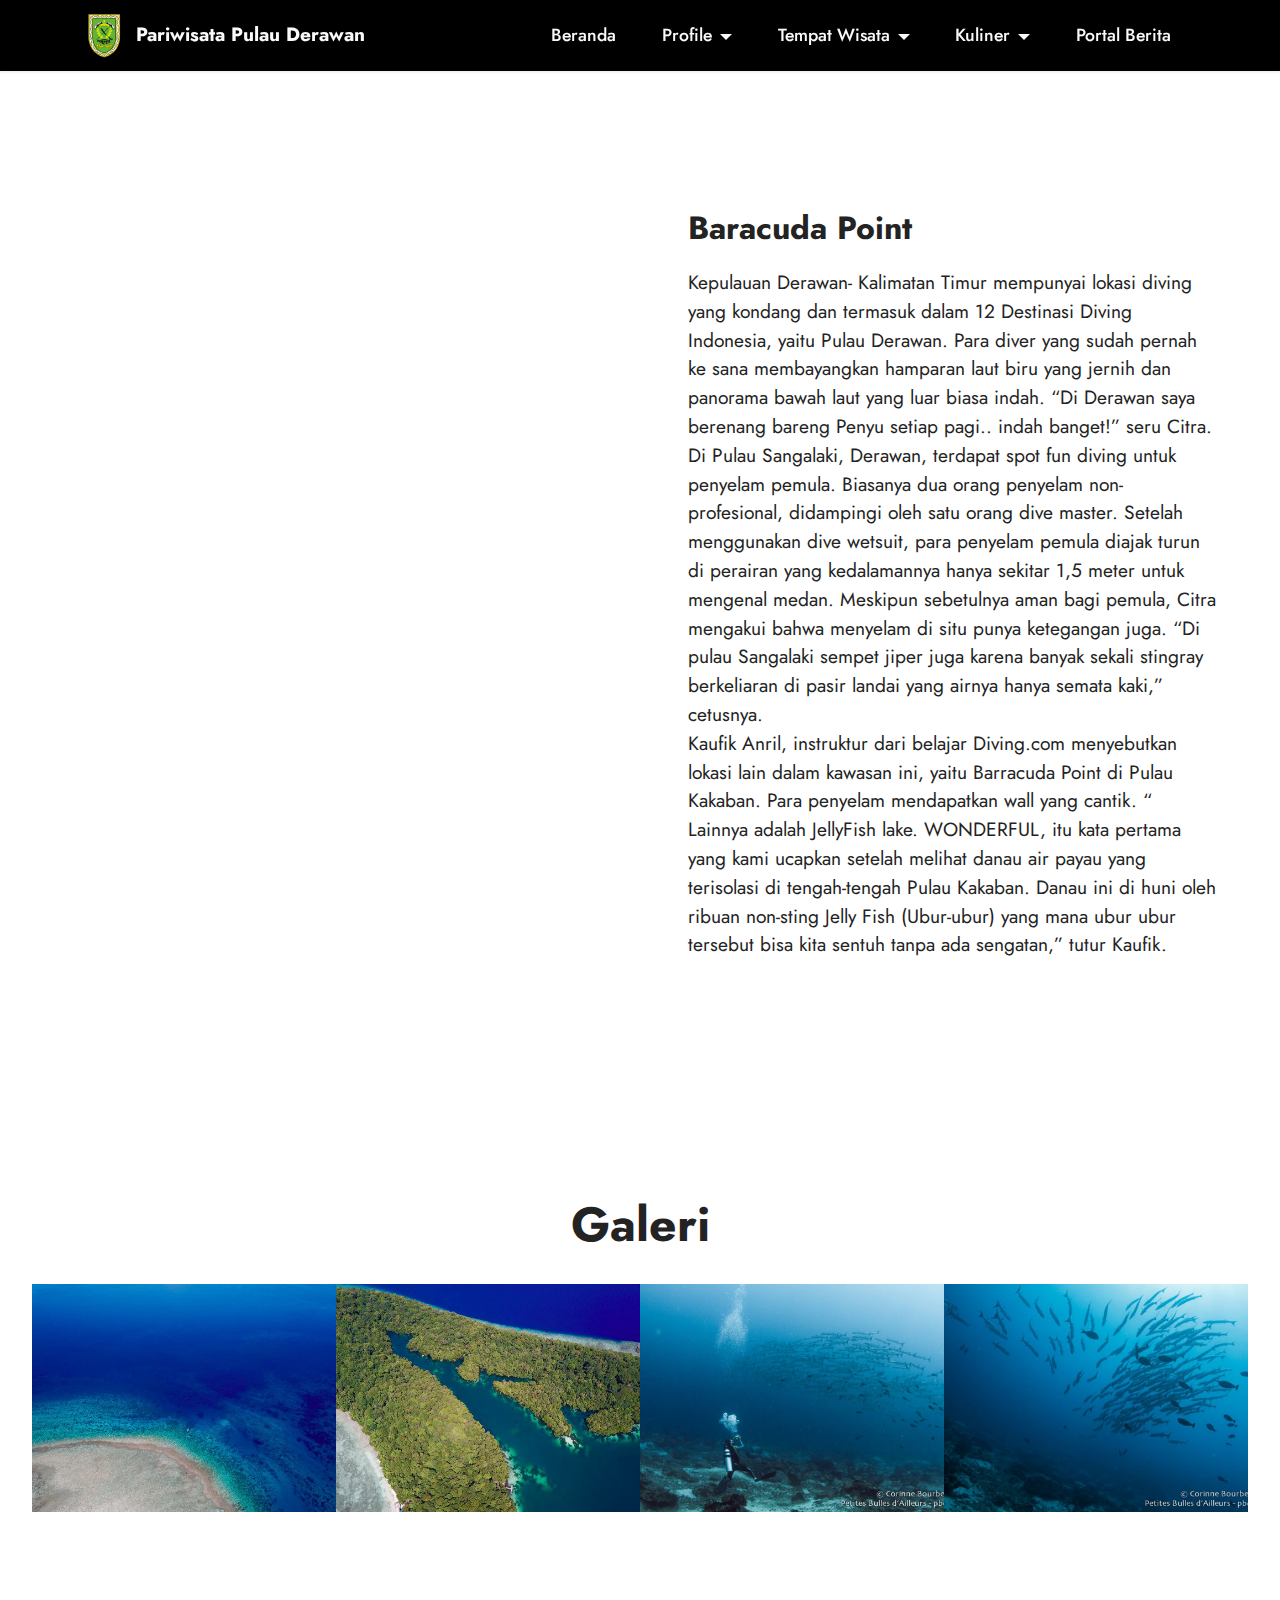
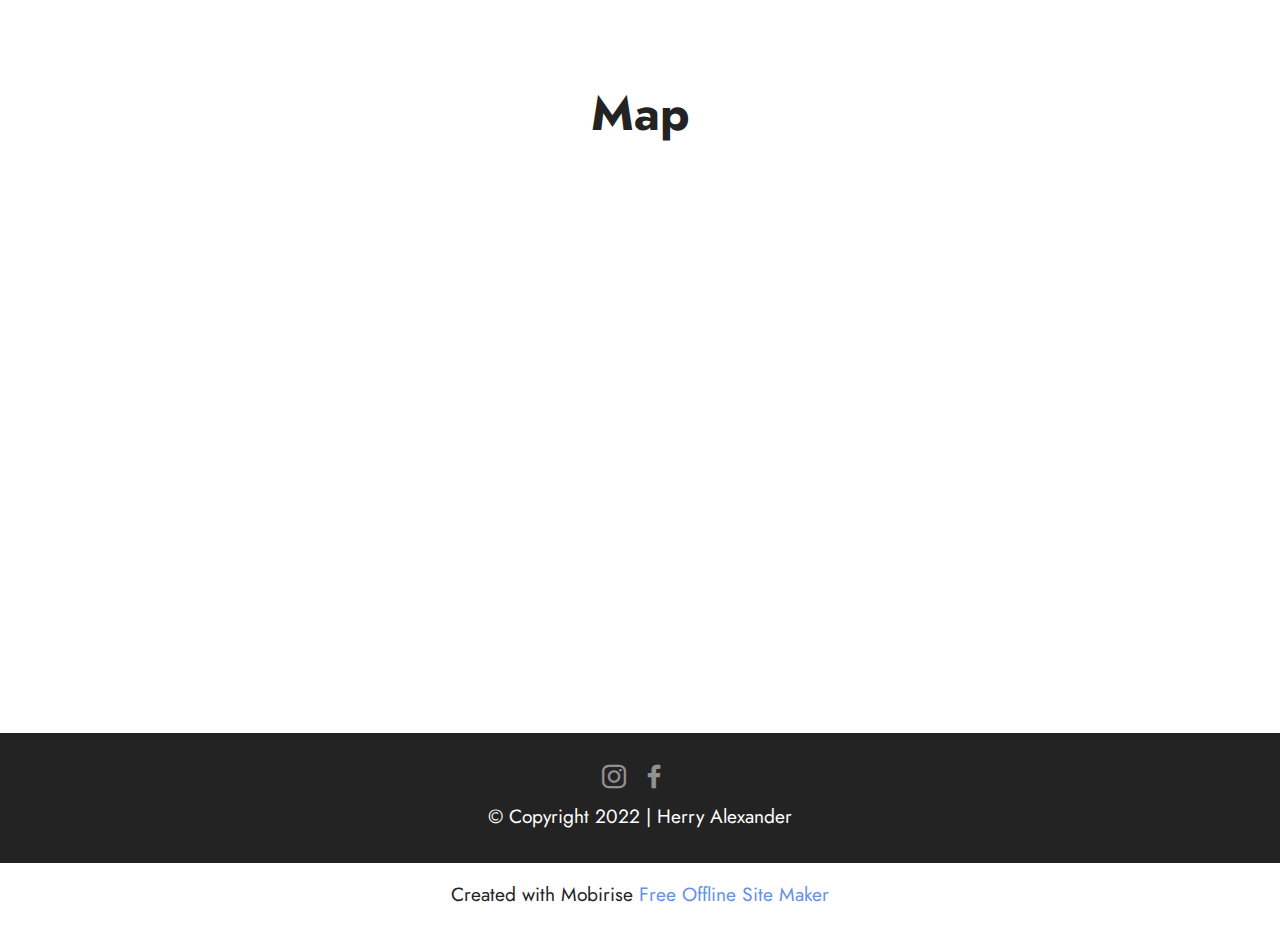
==== baracuda.html @ 43624e5a "first" ====
<!DOCTYPE html>
<html  >
<head>
  <!-- Site made with Mobirise Website Builder v5.6.11, https://mobirise.com -->
  <meta charset="UTF-8">
  <meta http-equiv="X-UA-Compatible" content="IE=edge">
  <meta name="generator" content="Mobirise v5.6.11, mobirise.com">
  <meta name="twitter:card" content="summary_large_image"/>
  <meta name="twitter:image:src" content="">
  <meta property="og:image" content="">
  <meta name="twitter:title" content="Baracuda Point">
  <meta name="viewport" content="width=device-width, initial-scale=1, minimum-scale=1">
  <link rel="shortcut icon" href="assets/images/coat-of-arms-of-berau-regency.svg" type="image/x-icon">
  <meta name="description" content="">
  
  
  <title>Baracuda Point</title>
  <link rel="stylesheet" href="assets/web/assets/mobirise-icons2/mobirise2.css">
  <link rel="stylesheet" href="assets/bootstrap/css/bootstrap.min.css">
  <link rel="stylesheet" href="assets/bootstrap/css/bootstrap-grid.min.css">
  <link rel="stylesheet" href="assets/bootstrap/css/bootstrap-reboot.min.css">
  <link rel="stylesheet" href="assets/dropdown/css/style.css">
  <link rel="stylesheet" href="assets/socicon/css/styles.css">
  <link rel="stylesheet" href="assets/theme/css/style.css">
  <link rel="preload" href="https://fonts.googleapis.com/css?family=Jost:100,200,300,400,500,600,700,800,900,100i,200i,300i,400i,500i,600i,700i,800i,900i&display=swap" as="style" onload="this.onload=null;this.rel='stylesheet'">
  <noscript><link rel="stylesheet" href="https://fonts.googleapis.com/css?family=Jost:100,200,300,400,500,600,700,800,900,100i,200i,300i,400i,500i,600i,700i,800i,900i&display=swap"></noscript>
  <link rel="preload" as="style" href="assets/mobirise/css/mbr-additional.css"><link rel="stylesheet" href="assets/mobirise/css/mbr-additional.css" type="text/css">
  
  
  
  
</head>
<body>
  
  <section data-bs-version="5.1" class="menu menu2 cid-tdGZw2D0Wn" once="menu" id="menu2-9">
    
    <nav class="navbar navbar-dropdown navbar-fixed-top navbar-expand-lg">
        <div class="container">
            <div class="navbar-brand">
                <span class="navbar-logo">
                    <a href="https://mobiri.se">
                        <img src="assets/images/coat-of-arms-of-berau-regency.svg" alt="Mobirise Website Builder" style="height: 3rem;">
                    </a>
                </span>
                <span class="navbar-caption-wrap"><a class="navbar-caption text-white display-7" href="https://mobiri.se">Pariwisata Pulau Derawan</a></span>
            </div>
            <button class="navbar-toggler" type="button" data-toggle="collapse" data-bs-toggle="collapse" data-target="#navbarSupportedContent" data-bs-target="#navbarSupportedContent" aria-controls="navbarNavAltMarkup" aria-expanded="false" aria-label="Toggle navigation">
                <div class="hamburger">
                    <span></span>
                    <span></span>
                    <span></span>
                    <span></span>
                </div>
            </button>
            <div class="collapse navbar-collapse" id="navbarSupportedContent">
                <ul class="navbar-nav nav-dropdown nav-right" data-app-modern-menu="true"><li class="nav-item"><a class="nav-link link text-white text-primary display-4" href="index.html">Beranda</a></li>
                    <li class="nav-item dropdown"><a class="nav-link link text-white dropdown-toggle display-4" href="https://mobiri.se" data-toggle="dropdown-submenu" data-bs-toggle="dropdown" data-bs-auto-close="outside" aria-expanded="false">Profile</a><div class="dropdown-menu" aria-labelledby="dropdown-473"><a class="text-white dropdown-item text-primary display-4" href="profile.html#header2-b">Sejarah</a><a class="text-white dropdown-item text-primary display-4" href="profile.html#content5-c">Visi dan Misi</a><a class="text-white dropdown-item text-primary display-4" href="profile.html#image1-e">Struktur Organisasi</a><a class="text-white dropdown-item text-primary display-4" href="profile.html#map1-f">Lokasi</a></div></li>
                    <li class="nav-item dropdown"><a class="nav-link link text-white dropdown-toggle display-4" href="https://mobiri.se" data-toggle="dropdown-submenu" data-bs-toggle="dropdown" data-bs-auto-close="outside" aria-expanded="false">Tempat Wisata</a><div class="dropdown-menu" aria-labelledby="dropdown-120"><a class="text-white dropdown-item text-primary display-4" href="page2.html">Taman Bawah Laut</a><a class="text-white dropdown-item text-primary display-4" href="page3.html">Hutan Mangrove</a><a class="text-white dropdown-item text-primary display-4" href="page4.html">While Shark Point</a><a class="text-white dropdown-item text-primary display-4" href="page5.html">Baracuda Point</a></div>
                    </li><li class="nav-item dropdown"><a class="nav-link link text-white dropdown-toggle display-4" href="https://mobiri.se" data-toggle="dropdown-submenu" data-bs-toggle="dropdown" data-bs-auto-close="outside" aria-expanded="false">Kuliner</a><div class="dropdown-menu" aria-labelledby="dropdown-510"><a class="text-white show dropdown-item text-primary display-4" href="page6.html#image1-y">Kima</a><a class="text-white show dropdown-item text-primary display-4" href="page6.html#image2-z">Tehe-tehe</a><a class="text-white show dropdown-item text-primary display-4" href="page6.html#image1-10">Sarang Semut</a><a class="text-white show dropdown-item text-primary display-4" href="page6.html#image2-11">Kulabutan</a></div></li><li class="nav-item"><a class="nav-link link text-white show text-primary display-4" href="https://dispar.kaltimprov.go.id/category/berita-terkini/" target="_blank">Portal Berita</a></li></ul>
                
                
            </div>
        </div>
    </nav>
</section>

<section data-bs-version="5.1" class="video4 cid-tdI9m59RmB" id="video4-r">
    
    
    
    <div>
        <div class="title-wrapper mb-5">
            
        </div>
        <div class="row align-items-center">
            <div class="col-12 col-lg-6 video-block">
                <div class="video-wrapper"><iframe class="mbr-embedded-video" src="https://www.youtube.com/embed/cNqJTfWuPBI?rel=0&amp;amp;mute=1&amp;showinfo=0&amp;autoplay=0&amp;loop=0" width="1280" height="720" frameborder="0" allowfullscreen></iframe></div>
                
            </div>
            <div class="col-12 col-lg">
                <div class="text-wrapper">
                    <h5 class="mbr-section-subtitle mbr-fonts-style mb-3 display-5">
                        <strong>Baracuda Point</strong></h5>
                    <p class="mbr-text mbr-fonts-style display-7">Kepulauan Derawan- Kalimatan Timur mempunyai lokasi diving yang kondang dan termasuk dalam 12 Destinasi Diving Indonesia, yaitu Pulau Derawan. Para diver yang sudah pernah ke sana membayangkan hamparan laut biru yang jernih dan panorama bawah laut yang luar biasa indah. “Di Derawan saya berenang bareng Penyu setiap pagi.. indah banget!” seru Citra.
<br>Di Pulau Sangalaki, Derawan, terdapat spot fun diving untuk penyelam pemula. Biasanya dua orang penyelam non-profesional, didampingi oleh satu orang dive master. Setelah menggunakan dive wetsuit, para penyelam pemula diajak turun di perairan yang kedalamannya hanya sekitar 1,5 meter untuk mengenal medan. Meskipun sebetulnya aman bagi pemula, Citra mengakui bahwa menyelam di situ punya ketegangan juga. “Di pulau Sangalaki sempet jiper juga karena banyak sekali stingray berkeliaran di pasir landai yang airnya hanya semata kaki,” cetusnya.
<br>Kaufik Anril, instruktur dari belajar Diving.com menyebutkan lokasi lain dalam kawasan ini, yaitu Barracuda Point di Pulau Kakaban. Para penyelam mendapatkan wall yang cantik. “ Lainnya adalah JellyFish lake. WONDERFUL, itu kata pertama yang kami ucapkan setelah melihat danau air payau yang terisolasi di tengah-tengah Pulau Kakaban. Danau ini di huni oleh ribuan non-sting Jelly Fish (Ubur-ubur) yang mana ubur ubur tersebut bisa kita sentuh tanpa ada sengatan,” tutur Kaufik.&nbsp;</p>
                </div>
            </div>
        </div>
    </div>
</section>

<section data-bs-version="5.1" class="gallery6 mbr-gallery cid-tdI9pqpzyU" id="gallery6-s">
    

    
    

    <div class="container-fluid">
        <div class="mbr-section-head">
            <h3 class="mbr-section-title mbr-fonts-style align-center m-0 display-2"><strong>Galeri</strong></h3>
            
        </div>
        <div class="row mbr-gallery mt-4">
            <div class="col-12 col-md-6 col-lg-3 item gallery-image active">
                <div class="item-wrapper" data-toggle="modal" data-bs-toggle="modal" data-target="#tdIRXw7ZT8-modal" data-bs-target="#tdIRXw7ZT8-modal">
                    <img class="w-100" src="assets/images/reef-of-sangalaki-550x413.jpg" alt="Mobirise Website Builder" data-slide-to="0" data-bs-slide-to="0" data-target="#lb-tdIRXw7ZT8" data-bs-target="#lb-tdIRXw7ZT8">
                    <div class="icon-wrapper">
                        <span class="mobi-mbri mobi-mbri-search mbr-iconfont mbr-iconfont-btn"></span>
                    </div>
                </div>
                
            </div><div class="col-12 col-md-6 col-lg-3 item gallery-image">
                <div class="item-wrapper" data-toggle="modal" data-bs-toggle="modal" data-target="#tdIRXw7ZT8-modal" data-bs-target="#tdIRXw7ZT8-modal">
                    <img class="w-100" src="assets/images/jellyfish-lake-the-t-550x413.jpg" alt="Mobirise Website Builder" data-slide-to="1" data-bs-slide-to="1" data-target="#lb-tdIRXw7ZT8" data-bs-target="#lb-tdIRXw7ZT8">
                    <div class="icon-wrapper">
                        <span class="mobi-mbri mobi-mbri-search mbr-iconfont mbr-iconfont-btn"></span>
                    </div>
                </div>
                
            </div>
            <div class="col-12 col-md-6 col-lg-3 item gallery-image">
                <div class="item-wrapper" data-toggle="modal" data-bs-toggle="modal" data-target="#tdIRXw7ZT8-modal" data-bs-target="#tdIRXw7ZT8-modal">
                    <img class="w-100" src="assets/images/kakaban-barracuda-6-566x377.jpg" alt="Mobirise Website Builder" data-slide-to="2" data-bs-slide-to="2" data-target="#lb-tdIRXw7ZT8" data-bs-target="#lb-tdIRXw7ZT8">
                    <div class="icon-wrapper">
                        <span class="mobi-mbri mobi-mbri-search mbr-iconfont mbr-iconfont-btn"></span>
                    </div>
                </div>
                
            </div><div class="col-12 col-md-6 col-lg-3 item gallery-image">
                <div class="item-wrapper" data-toggle="modal" data-bs-toggle="modal" data-target="#tdIRXw7ZT8-modal" data-bs-target="#tdIRXw7ZT8-modal">
                    <img class="w-100" src="assets/images/kakaban-barracuda-4-500x3332x-566x377.jpg" alt="Mobirise Website Builder" data-slide-to="3" data-bs-slide-to="3" data-target="#lb-tdIRXw7ZT8" data-bs-target="#lb-tdIRXw7ZT8">
                    <div class="icon-wrapper">
                        <span class="mobi-mbri mobi-mbri-search mbr-iconfont mbr-iconfont-btn"></span>
                    </div>
                </div>
                
            </div>
            
            
        </div>

        <div class="modal mbr-slider" tabindex="-1" role="dialog" aria-hidden="true" id="tdIRXw7ZT8-modal">
            <div class="modal-dialog" role="document">
                <div class="modal-content">
                    <div class="modal-body">
                        <div class="carousel slide" id="lb-tdIRXw7ZT8" data-interval="5000" data-bs-interval="5000">
                            <div class="carousel-inner">
                                <div class="carousel-item active">
                                    <img class="d-block w-100" src="assets/images/reef-of-sangalaki-550x413.jpg" alt="Mobirise Website Builder">
                                </div><div class="carousel-item">
                                    <img class="d-block w-100" src="assets/images/jellyfish-lake-the-t-550x413.jpg" alt="Mobirise Website Builder">
                                </div>
                                <div class="carousel-item">
                                    <img class="d-block w-100" src="assets/images/kakaban-barracuda-6-566x377.jpg" alt="Mobirise Website Builder">
                                </div><div class="carousel-item">
                                    <img class="d-block w-100" src="assets/images/kakaban-barracuda-4-500x3332x-566x377.jpg" alt="Mobirise Website Builder">
                                </div>
                                
                                
                            </div>
                            <ol class="carousel-indicators">
                                <li data-slide-to="0" data-bs-slide-to="0" class="active" data-target="#lb-tdIRXw7ZT8" data-bs-target="#lb-tdIRXw7ZT8"></li>
                                <li data-slide-to="1" data-bs-slide-to="1" data-target="#lb-tdIRXw7ZT8" data-bs-target="#lb-tdIRXw7ZT8"></li>
                                <li data-slide-to="2" data-bs-slide-to="2" data-target="#lb-tdIRXw7ZT8" data-bs-target="#lb-tdIRXw7ZT8"></li>
                                <li data-slide-to="3" data-bs-slide-to="3" data-target="#lb-tdIRXw7ZT8" data-bs-target="#lb-tdIRXw7ZT8"></li>
                            </ol>
                            <a role="button" href="" class="close" data-dismiss="modal" data-bs-dismiss="modal" aria-label="Close">
                            </a>
                            <a class="carousel-control-prev carousel-control" role="button" data-slide="prev" data-bs-slide="prev" href="#lb-tdIRXw7ZT8">
                                <span class="mobi-mbri mobi-mbri-arrow-prev" aria-hidden="true"></span>
                                <span class="sr-only visually-hidden">Previous</span>
                            </a>
                            <a class="carousel-control-next carousel-control" role="button" data-slide="next" data-bs-slide="next" href="#lb-tdIRXw7ZT8">
                                <span class="mobi-mbri mobi-mbri-arrow-next" aria-hidden="true"></span>
                                <span class="sr-only visually-hidden">Next</span>
                            </a>
                        </div>
                    </div>
                </div>
            </div>
        </div>
    </div>
</section>

<section data-bs-version="5.1" class="map1 cid-tdI9rs7Mpi" id="map1-t">
    
    
    
    <div class="container">
        <div class="mbr-section-head mb-4">
            <h3 class="mbr-section-title mbr-fonts-style align-center mb-0 display-2">
                <strong>Map</strong>
            </h3>
            
        </div>
        <div class="google-map"><iframe frameborder="0" style="border:0" src="https://www.google.com/maps/embed?pb=!1m18!1m12!1m3!1d63792.58704532376!2d118.46640477037573!3d2.1396167388253695!2m3!1f0!2f0!3f0!3m2!1i1024!2i768!4f13.1!3m3!1m2!1s0x320d56ff5c3dd195%3A0x41738ad59819fc00!2sPulau%20Kakaban!5e0!3m2!1sid!2sid!4v1659671450376!5m2!1sid!2sid" allowfullscreen=""></iframe></div>
    </div>
</section>

<section data-bs-version="5.1" class="footer3 cid-tdH0uuYaSc" once="footers" id="footer3-a">

    

    

    <div class="container">
        <div class="media-container-row align-center mbr-white">
            
            <div class="row social-row">
                <div class="social-list align-right pb-2">
                    
                    
                    
                    
                    
                    
                <div class="soc-item">
                        <a href="https://instagram.com/pemkampulauderawan" target="_blank">
                            <span class="mbr-iconfont mbr-iconfont-social socicon-instagram socicon"></span>
                        </a>
                    </div><div class="soc-item">
                        <a href="https://www.facebook.com/pemdes.pulauderawan.3" target="_blank">
                            <span class="mbr-iconfont mbr-iconfont-social socicon-facebook socicon"></span>
                        </a>
                    </div></div>
            </div>
            <div class="row row-copirayt">
                <p class="mbr-text mb-0 mbr-fonts-style mbr-white align-center display-7">
                    © Copyright 2022 | Herry Alexander<br></p>
            </div>
        </div>
    </div>
</section><section class="display-7" style="padding: 0;align-items: center;justify-content: center;flex-wrap: wrap;    align-content: center;display: flex;position: relative;height: 4rem;"><a href="https://mobiri.se/2832314" style="flex: 1 1;height: 4rem;position: absolute;width: 100%;z-index: 1;"><img alt="" style="height: 4rem;" src="[data-uri]"></a><p style="margin: 0;text-align: center;" class="display-7">Created with Mobirise &#8204;</p><a style="z-index:1" href="https://mobirise.com/offline-website-builder.html">Free Offline Site Maker</a></section><script src="assets/bootstrap/js/bootstrap.bundle.min.js"></script>  <script src="assets/smoothscroll/smooth-scroll.js"></script>  <script src="assets/ytplayer/index.js"></script>  <script src="assets/dropdown/js/navbar-dropdown.js"></script>  <script src="assets/playervimeo/vimeo_player.js"></script>  <script src="assets/theme/js/script.js"></script>  
  
  
</body>
</html>
---- assets/web/assets/mobirise-icons2/mobirise2.css ----
@font-face {
  font-family: 'Moririse2';
  font-display: swap;
  src:  url('mobirise2.eot?f2bix4');
  src:  url('mobirise2.eot?f2bix4#iefix') format('embedded-opentype'),
    url('mobirise2.ttf?f2bix4') format('truetype'),
    url('mobirise2.woff?f2bix4') format('woff'),
    url('mobirise2.svg?f2bix4#mobirise2') format('svg');
  font-weight: normal;
  font-style: normal;
}

[class^="mobi-"], [class*=" mobi-"] {
  /* use !important to prevent issues with browser extensions that change fonts */
  font-family: 'Moririse2' !important;
  speak: none;
  font-style: normal;
  font-weight: normal;
  font-variant: normal;
  text-transform: none;
  line-height: 1;

  /* Better Font Rendering =========== */
  -webkit-font-smoothing: antialiased;
  -moz-osx-font-smoothing: grayscale;
}

.mobi-mbri-add-submenu:before {
  content: "\e900";
}
.mobi-mbri-alert:before {
  content: "\e901";
}
.mobi-mbri-align-center:before {
  content: "\e902";
}
.mobi-mbri-align-justify:before {
  content: "\e903";
}
.mobi-mbri-align-left:before {
  content: "\e904";
}
.mobi-mbri-align-right:before {
  content: "\e905";
}
.mobi-mbri-android:before {
  content: "\e906";
}
.mobi-mbri-apple:before {
  content: "\e907";
}
.mobi-mbri-arrow-down:before {
  content: "\e908";
}
.mobi-mbri-arrow-next:before {
  content: "\e909";
}
.mobi-mbri-arrow-prev:before {
  content: "\e90a";
}
.mobi-mbri-arrow-up:before {
  content: "\e90b";
}
.mobi-mbri-bold:before {
  content: "\e90c";
}
.mobi-mbri-bookmark:before {
  content: "\e90d";
}
.mobi-mbri-bootstrap:before {
  content: "\e90e";
}
.mobi-mbri-briefcase:before {
  content: "\e90f";
}
.mobi-mbri-browse:before {
  content: "\e910";
}
.mobi-mbri-bulleted-list:before {
  content: "\e911";
}
.mobi-mbri-calendar:before {
  content: "\e912";
}
.mobi-mbri-camera:before {
  content: "\e913";
}
.mobi-mbri-cart-add:before {
  content: "\e914";
}
.mobi-mbri-cart-full:before {
  content: "\e915";
}
.mobi-mbri-cash:before {
  content: "\e916";
}
.mobi-mbri-change-style:before {
  content: "\e917";
}
.mobi-mbri-chat:before {
  content: "\e918";
}
.mobi-mbri-clock:before {
  content: "\e919";
}
.mobi-mbri-close:before {
  content: "\e91a";
}
.mobi-mbri-cloud:before {
  content: "\e91b";
}
.mobi-mbri-code:before {
  content: "\e91c";
}
.mobi-mbri-contact-form:before {
  content: "\e91d";
}
.mobi-mbri-credit-card:before {
  content: "\e91e";
}
.mobi-mbri-cursor-click:before {
  content: "\e91f";
}
.mobi-mbri-cust-feedback:before {
  content: "\e920";
}
.mobi-mbri-database:before {
  content: "\e921";
}
.mobi-mbri-delivery:before {
  content: "\e922";
}
.mobi-mbri-desktop:before {
  content: "\e923";
}
.mobi-mbri-devices:before {
  content: "\e924";
}
.mobi-mbri-down:before {
  content: "\e925";
}
.mobi-mbri-download-2:before {
  content: "\e926";
}
.mobi-mbri-download:before {
  content: "\e927";
}
.mobi-mbri-drag-n-drop-2:before {
  content: "\e928";
}
.mobi-mbri-drag-n-drop:before {
  content: "\e929";
}
.mobi-mbri-edit-2:before {
  content: "\e92a";
}
.mobi-mbri-edit:before {
  content: "\e92b";
}
.mobi-mbri-error:before {
  content: "\e92c";
}
.mobi-mbri-extension:before {
  content: "\e92d";
}
.mobi-mbri-features:before {
  content: "\e92e";
}
.mobi-mbri-file:before {
  content: "\e92f";
}
.mobi-mbri-flag:before {
  content: "\e930";
}
.mobi-mbri-folder:before {
  content: "\e931";
}
.mobi-mbri-gift:before {
  content: "\e932";
}
.mobi-mbri-github:before {
  content: "\e933";
}
.mobi-mbri-globe-2:before {
  content: "\e934";
}
.mobi-mbri-globe:before {
  content: "\e935";
}
.mobi-mbri-growing-chart:before {
  content: "\e936";
}
.mobi-mbri-hearth:before {
  content: "\e937";
}
.mobi-mbri-help:before {
  content: "\e938";
}
.mobi-mbri-home:before {
  content: "\e939";
}
.mobi-mbri-hot-cup:before {
  content: "\e93a";
}
.mobi-mbri-idea:before {
  content: "\e93b";
}
.mobi-mbri-image-gallery:before {
  content: "\e93c";
}
.mobi-mbri-image-slider:before {
  content: "\e93d";
}
.mobi-mbri-info:before {
  content: "\e93e";
}
.mobi-mbri-italic:before {
  content: "\e93f";
}
.mobi-mbri-key:before {
  content: "\e940";
}
.mobi-mbri-laptop:before {
  content: "\e941";
}
.mobi-mbri-layers:before {
  content: "\e942";
}
.mobi-mbri-left-right:before {
  content: "\e943";
}
.mobi-mbri-left:before {
  content: "\e944";
}
.mobi-mbri-letter:before {
  content: "\e945";
}
.mobi-mbri-like:before {
  content: "\e946";
}
.mobi-mbri-link:before {
  content: "\e947";
}
.mobi-mbri-lock:before {
  content: "\e948";
}
.mobi-mbri-login:before {
  content: "\e949";
}
.mobi-mbri-logout:before {
  content: "\e94a";
}
.mobi-mbri-magic-stick:before {
  content: "\e94b";
}
.mobi-mbri-map-pin:before {
  content: "\e94c";
}
.mobi-mbri-menu:before {
  content: "\e94d";
}
.mobi-mbri-mobile-2:before {
  content: "\e94e";
}
.mobi-mbri-mobile-horizontal:before {
  content: "\e94f";
}
.mobi-mbri-mobile:before {
  content: "\e950";
}
.mobi-mbri-mobirise:before {
  content: "\e951";
}
.mobi-mbri-more-horizontal:before {
  content: "\e952";
}
.mobi-mbri-more-vertical:before {
  content: "\e953";
}
.mobi-mbri-music:before {
  content: "\e954";
}
.mobi-mbri-new-file:before {
  content: "\e955";
}
.mobi-mbri-numbered-list:before {
  content: "\e956";
}
.mobi-mbri-opened-folder:before {
  content: "\e957";
}
.mobi-mbri-pages:before {
  content: "\e958";
}
.mobi-mbri-paper-plane:before {
  content: "\e959";
}
.mobi-mbri-paperclip:before {
  content: "\e95a";
}
.mobi-mbri-phone:before {
  content: "\e95b";
}
.mobi-mbri-photo:before {
  content: "\e95c";
}
.mobi-mbri-photos:before {
  content: "\e95d";
}
.mobi-mbri-pin:before {
  content: "\e95e";
}
.mobi-mbri-play:before {
  content: "\e95f";
}
.mobi-mbri-plus:before {
  content: "\e960";
}
.mobi-mbri-preview:before {
  content: "\e961";
}
.mobi-mbri-print:before {
  content: "\e962";
}
.mobi-mbri-protect:before {
  content: "\e963";
}
.mobi-mbri-question:before {
  content: "\e964";
}
.mobi-mbri-quote-left:before {
  content: "\e965";
}
.mobi-mbri-quote-right:before {
  content: "\e966";
}
.mobi-mbri-redo:before {
  content: "\e967";
}
.mobi-mbri-refresh:before {
  content: "\e968";
}
.mobi-mbri-responsive-2:before {
  content: "\e969";
}
.mobi-mbri-responsive:before {
  content: "\e96a";
}
.mobi-mbri-right:before {
  content: "\e96b";
}
.mobi-mbri-rocket:before {
  content: "\e96c";
}
.mobi-mbri-sad-face:before {
  content: "\e96d";
}
.mobi-mbri-sale:before {
  content: "\e96e";
}
.mobi-mbri-save:before {
  content: "\e96f";
}
.mobi-mbri-search:before {
  content: "\e970";
}
.mobi-mbri-setting-2:before {
  content: "\e971";
}
.mobi-mbri-setting-3:before {
  content: "\e972";
}
.mobi-mbri-setting:before {
  content: "\e973";
}
.mobi-mbri-share:before {
  content: "\e974";
}
.mobi-mbri-shopping-bag:before {
  content: "\e975";
}
.mobi-mbri-shopping-basket:before {
  content: "\e976";
}
.mobi-mbri-shopping-cart:before {
  content: "\e977";
}
.mobi-mbri-sites:before {
  content: "\e978";
}
.mobi-mbri-smile-face:before {
  content: "\e979";
}
.mobi-mbri-speed:before {
  content: "\e97a";
}
.mobi-mbri-star:before {
  content: "\e97b";
}
.mobi-mbri-success:before {
  content: "\e97c";
}
.mobi-mbri-sun:before {
  content: "\e97d";
}
.mobi-mbri-sun2:before {
  content: "\e97e";
}
.mobi-mbri-tablet-vertical:before {
  content: "\e97f";
}
.mobi-mbri-tablet:before {
  content: "\e980";
}
.mobi-mbri-target:before {
  content: "\e981";
}
.mobi-mbri-timer:before {
  content: "\e982";
}
.mobi-mbri-to-ftp:before {
  content: "\e983";
}
.mobi-mbri-to-local-drive:before {
  content: "\e984";
}
.mobi-mbri-touch-swipe:before {
  content: "\e985";
}
.mobi-mbri-touch:before {
  content: "\e986";
}
.mobi-mbri-trash:before {
  content: "\e987";
}
.mobi-mbri-underline:before {
  content: "\e988";
}
.mobi-mbri-undo:before {
  content: "\e989";
}
.mobi-mbri-unlink:before {
  content: "\e98a";
}
.mobi-mbri-unlock:before {
  content: "\e98b";
}
.mobi-mbri-up-down:before {
  content: "\e98c";
}
.mobi-mbri-up:before {
  content: "\e98d";
}
.mobi-mbri-update:before {
  content: "\e98e";
}
.mobi-mbri-upload-2:before {
  content: "\e98f";
}
.mobi-mbri-upload:before {
  content: "\e990";
}
.mobi-mbri-user-2:before {
  content: "\e991";
}
.mobi-mbri-user:before {
  content: "\e992";
}
.mobi-mbri-users:before {
  content: "\e993";
}
.mobi-mbri-video-play:before {
  content: "\e994";
}
.mobi-mbri-video:before {
  content: "\e995";
}
.mobi-mbri-watch:before {
  content: "\e996";
}
.mobi-mbri-website-theme-2:before {
  content: "\e997";
}
.mobi-mbri-website-theme:before {
  content: "\e998";
}
.mobi-mbri-wifi:before {
  content: "\e999";
}
.mobi-mbri-windows:before {
  content: "\e99a";
}
.mobi-mbri-zoom-in:before {
  content: "\e99b";
}
.mobi-mbri-zoom-out:before {
  content: "\e99c";
}
---- assets/dropdown/css/style.css ----
.navbar-dropdown {
  left: 0;
  padding: 0;
  position: absolute;
  right: 0;
  top: 0;
  transition: all 0.45s ease;
  z-index: 1030;
  background: #282828; }
  .navbar-dropdown .navbar-logo {
    margin-right: 0.8rem;
    transition: margin 0.3s ease-in-out;
    vertical-align: middle; }
    .navbar-dropdown .navbar-logo img {
      height: 3.125rem;
      transition: all 0.3s ease-in-out; }
    .navbar-dropdown .navbar-logo.mbr-iconfont {
      font-size: 3.125rem;
      line-height: 3.125rem; }
  .navbar-dropdown .navbar-caption {
    font-weight: 700;
    white-space: normal;
    vertical-align: -4px;
    line-height: 3.125rem !important; }
    .navbar-dropdown .navbar-caption, .navbar-dropdown .navbar-caption:hover {
      color: inherit;
      text-decoration: none; }
  .navbar-dropdown .mbr-iconfont + .navbar-caption {
    vertical-align: -1px; }
  .navbar-dropdown.navbar-fixed-top {
    position: fixed; }
  .navbar-dropdown .navbar-brand span {
    vertical-align: -4px; }
  .navbar-dropdown.bg-color.transparent {
    background: none; }
  .navbar-dropdown.navbar-short .navbar-brand {
    padding: 0.625rem 0; }
    .navbar-dropdown.navbar-short .navbar-brand span {
      vertical-align: -1px; }
  .navbar-dropdown.navbar-short .navbar-caption {
    line-height: 2.375rem !important;
    vertical-align: -2px; }
  .navbar-dropdown.navbar-short .navbar-logo {
    margin-right: 0.5rem; }
    .navbar-dropdown.navbar-short .navbar-logo img {
      height: 2.375rem; }
    .navbar-dropdown.navbar-short .navbar-logo.mbr-iconfont {
      font-size: 2.375rem;
      line-height: 2.375rem; }
  .navbar-dropdown.navbar-short .mbr-table-cell {
    height: 3.625rem; }
  .navbar-dropdown .navbar-close {
    left: 0.6875rem;
    position: fixed;
    top: 0.75rem;
    z-index: 1000; }
  .navbar-dropdown .hamburger-icon {
    content: "";
    display: inline-block;
    vertical-align: middle;
    width: 16px;
    -webkit-box-shadow: 0 -6px 0 1px #282828,0 0 0 1px #282828,0 6px 0 1px #282828;
    -moz-box-shadow: 0 -6px 0 1px #282828,0 0 0 1px #282828,0 6px 0 1px #282828;
    box-shadow: 0 -6px 0 1px #282828,0 0 0 1px #282828,0 6px 0 1px #282828; }

.dropdown-menu .dropdown-toggle[data-toggle="dropdown-submenu"]::after {
  border-bottom: 0.35em solid transparent;
  border-left: 0.35em solid;
  border-right: 0;
  border-top: 0.35em solid transparent;
  margin-left: 0.3rem; }

.dropdown-menu .dropdown-item:focus {
  outline: 0; }

.nav-dropdown {
  font-size: 0.75rem;
  font-weight: 500;
  height: auto !important; }
  .nav-dropdown .nav-btn {
    padding-left: 1rem; }
  .nav-dropdown .link {
    margin: .667em 1.667em;
    font-weight: 500;
    padding: 0;
    transition: color .2s ease-in-out; }
    .nav-dropdown .link.dropdown-toggle {
      margin-right: 2.583em; }
      .nav-dropdown .link.dropdown-toggle::after {
        margin-left: .25rem;
        border-top: 0.35em solid;
        border-right: 0.35em solid transparent;
        border-left: 0.35em solid transparent;
        border-bottom: 0; }
      .nav-dropdown .link.dropdown-toggle[aria-expanded="true"] {
        margin: 0;
        padding: 0.667em 3.263em  0.667em 1.667em; }
  .nav-dropdown .link::after,
  .nav-dropdown .dropdown-item::after {
    color: inherit; }
  .nav-dropdown .btn {
    font-size: 0.75rem;
    font-weight: 700;
    letter-spacing: 0;
    margin-bottom: 0;
    padding-left: 1.25rem;
    padding-right: 1.25rem; }
  .nav-dropdown .dropdown-menu {
    border-radius: 0;
    border: 0;
    left: 0;
    margin: 0;
    padding-bottom: 1.25rem;
    padding-top: 1.25rem;
    position: relative; }
  .nav-dropdown .dropdown-submenu {
    margin-left: 0.125rem;
    top: 0; }
  .nav-dropdown .dropdown-item {
    font-weight: 500;
    line-height: 2;
    padding: 0.3846em 4.615em 0.3846em 1.5385em;
    position: relative;
    transition: color .2s ease-in-out, background-color .2s ease-in-out; }
    .nav-dropdown .dropdown-item::after {
      margin-top: -0.3077em;
      position: absolute;
      right: 1.1538em;
      top: 50%; }
    .nav-dropdown .dropdown-item:focus, .nav-dropdown .dropdown-item:hover {
      background: none; }

@media (max-width: 767px) {
  .nav-dropdown.navbar-toggleable-sm {
    bottom: 0;
    display: none;
    left: 0;
    overflow-x: hidden;
    position: fixed;
    top: 0;
    transform: translateX(-100%);
    -ms-transform: translateX(-100%);
    -webkit-transform: translateX(-100%);
    width: 18.75rem;
    z-index: 999; } }
.nav-dropdown.navbar-toggleable-xl {
  bottom: 0;
  display: none;
  left: 0;
  overflow-x: hidden;
  position: fixed;
  top: 0;
  transform: translateX(-100%);
  -ms-transform: translateX(-100%);
  -webkit-transform: translateX(-100%);
  width: 18.75rem;
  z-index: 999; }

.nav-dropdown-sm {
  display: block !important;
  overflow-x: hidden;
  overflow: auto;
  padding-top: 3.875rem; }
  .nav-dropdown-sm::after {
    content: "";
    display: block;
    height: 3rem;
    width: 100%; }
  .nav-dropdown-sm.collapse.in ~ .navbar-close {
    display: block !important; }
  .nav-dropdown-sm.collapsing, .nav-dropdown-sm.collapse.in {
    transform: translateX(0);
    -ms-transform: translateX(0);
    -webkit-transform: translateX(0);
    transition: all 0.25s ease-out;
    -webkit-transition: all 0.25s ease-out;
    background: #282828; }
  .nav-dropdown-sm.collapsing[aria-expanded="false"] {
    transform: translateX(-100%);
    -ms-transform: translateX(-100%);
    -webkit-transform: translateX(-100%); }
  .nav-dropdown-sm .nav-item {
    display: block;
    margin-left: 0 !important;
    padding-left: 0; }
  .nav-dropdown-sm .link,
  .nav-dropdown-sm .dropdown-item {
    border-top: 1px dotted rgba(255, 255, 255, 0.1);
    font-size: 0.8125rem;
    line-height: 1.6;
    margin: 0 !important;
    padding: 0.875rem 2.4rem 0.875rem 1.5625rem !important;
    position: relative;
    white-space: normal; }
    .nav-dropdown-sm .link:focus, .nav-dropdown-sm .link:hover,
    .nav-dropdown-sm .dropdown-item:focus,
    .nav-dropdown-sm .dropdown-item:hover {
      background: rgba(0, 0, 0, 0.2) !important;
      color: #c0a375; }
  .nav-dropdown-sm .nav-btn {
    position: relative;
    padding: 1.5625rem 1.5625rem 0 1.5625rem; }
    .nav-dropdown-sm .nav-btn::before {
      border-top: 1px dotted rgba(255, 255, 255, 0.1);
      content: "";
      left: 0;
      position: absolute;
      top: 0;
      width: 100%; }
    .nav-dropdown-sm .nav-btn + .nav-btn {
      padding-top: 0.625rem; }
      .nav-dropdown-sm .nav-btn + .nav-btn::before {
        display: none; }
  .nav-dropdown-sm .btn {
    padding: 0.625rem 0; }
  .nav-dropdown-sm .dropdown-toggle[data-toggle="dropdown-submenu"]::after {
    margin-left: .25rem;
    border-top: 0.35em solid;
    border-right: 0.35em solid transparent;
    border-left: 0.35em solid transparent;
    border-bottom: 0; }
  .nav-dropdown-sm .dropdown-toggle[data-toggle="dropdown-submenu"][aria-expanded="true"]::after {
    border-top: 0;
    border-right: 0.35em solid transparent;
    border-left: 0.35em solid transparent;
    border-bottom: 0.35em solid; }
  .nav-dropdown-sm .dropdown-menu {
    margin: 0;
    padding: 0;
    position: relative;
    top: 0;
    left: 0;
    width: 100%;
    border: 0;
    float: none;
    border-radius: 0;
    background: none; }
  .nav-dropdown-sm .dropdown-submenu {
    left: 100%;
    margin-left: 0.125rem;
    margin-top: -1.25rem;
    top: 0; }

.navbar-toggleable-sm .nav-dropdown .dropdown-menu {
  position: absolute; }

.navbar-toggleable-sm .nav-dropdown .dropdown-submenu {
  left: 100%;
  margin-left: 0.125rem;
  margin-top: -1.25rem;
  top: 0; }

.navbar-toggleable-sm.opened .nav-dropdown .dropdown-menu {
  position: relative; }

.navbar-toggleable-sm.opened .nav-dropdown .dropdown-submenu {
  left: 0;
  margin-left: 00rem;
  margin-top: 0rem;
  top: 0; }

.is-builder .nav-dropdown.collapsing {
  transition: none !important; }
---- assets/socicon/css/styles.css ----
@charset "UTF-8";

@font-face {
  font-family: 'Socicon';
  src:  url('../fonts/socicon.eot');
  src:  url('../fonts/socicon.eot?#iefix') format('embedded-opentype'),
    url('../fonts/socicon.woff2') format('woff2'),
    url('../fonts/socicon.ttf') format('truetype'),
    url('../fonts/socicon.woff') format('woff'),
    url('../fonts/socicon.svg#socicon') format('svg');
  font-weight: normal;
  font-style: normal;
  font-display: swap;
}

[data-icon]:before {
  font-family: "socicon" !important;
  content: attr(data-icon);
  font-style: normal !important;
  font-weight: normal !important;
  font-variant: normal !important;
  text-transform: none !important;
  speak: none;
  line-height: 1;
  -webkit-font-smoothing: antialiased;
  -moz-osx-font-smoothing: grayscale;
}

[class^="socicon-"], [class*=" socicon-"] {
  /* use !important to prevent issues with browser extensions that change fonts */
  font-family: 'Socicon' !important;
  speak: none;
  font-style: normal;
  font-weight: normal;
  font-variant: normal;
  text-transform: none;
  line-height: 1;

  /* Better Font Rendering =========== */
  -webkit-font-smoothing: antialiased;
  -moz-osx-font-smoothing: grayscale;
}

.socicon-eitaa:before {
  content: "\e97c";
}
.socicon-soroush:before {
  content: "\e97d";
}
.socicon-bale:before {
  content: "\e97e";
}
.socicon-zazzle:before {
  content: "\e97b";
}
.socicon-society6:before {
  content: "\e97a";
}
.socicon-redbubble:before {
  content: "\e979";
}
.socicon-avvo:before {
  content: "\e978";
}
.socicon-stitcher:before {
  content: "\e977";
}
.socicon-googlehangouts:before {
  content: "\e974";
}
.socicon-dlive:before {
  content: "\e975";
}
.socicon-vsco:before {
  content: "\e976";
}
.socicon-flipboard:before {
  content: "\e973";
}
.socicon-ubuntu:before {
  content: "\e958";
}
.socicon-artstation:before {
  content: "\e959";
}
.socicon-invision:before {
  content: "\e95a";
}
.socicon-torial:before {
  content: "\e95b";
}
.socicon-collectorz:before {
  content: "\e95c";
}
.socicon-seenthis:before {
  content: "\e95d";
}
.socicon-googleplaymusic:before {
  content: "\e95e";
}
.socicon-debian:before {
  content: "\e95f";
}
.socicon-filmfreeway:before {
  content: "\e960";
}
.socicon-gnome:before {
  content: "\e961";
}
.socicon-itchio:before {
  content: "\e962";
}
.socicon-jamendo:before {
  content: "\e963";
}
.socicon-mix:before {
  content: "\e964";
}
.socicon-sharepoint:before {
  content: "\e965";
}
.socicon-tinder:before {
  content: "\e966";
}
.socicon-windguru:before {
  content: "\e967";
}
.socicon-cdbaby:before {
  content: "\e968";
}
.socicon-elementaryos:before {
  content: "\e969";
}
.socicon-stage32:before {
  content: "\e96a";
}
.socicon-tiktok:before {
  content: "\e96b";
}
.socicon-gitter:before {
  content: "\e96c";
}
.socicon-letterboxd:before {
  content: "\e96d";
}
.socicon-threema:before {
  content: "\e96e";
}
.socicon-splice:before {
  content: "\e96f";
}
.socicon-metapop:before {
  content: "\e970";
}
.socicon-naver:before {
  content: "\e971";
}
.socicon-remote:before {
  content: "\e972";
}
.socicon-internet:before {
  content: "\e957";
}
.socicon-moddb:before {
  content: "\e94b";
}
.socicon-indiedb:before {
  content: "\e94c";
}
.socicon-traxsource:before {
  content: "\e94d";
}
.socicon-gamefor:before {
  content: "\e94e";
}
.socicon-pixiv:before {
  content: "\e94f";
}
.socicon-myanimelist:before {
  content: "\e950";
}
.socicon-blackberry:before {
  content: "\e951";
}
.socicon-wickr:before {
  content: "\e952";
}
.socicon-spip:before {
  content: "\e953";
}
.socicon-napster:before {
  content: "\e954";
}
.socicon-beatport:before {
  content: "\e955";
}
.socicon-hackerone:before {
  content: "\e956";
}
.socicon-hackernews:before {
  content: "\e946";
}
.socicon-smashwords:before {
  content: "\e947";
}
.socicon-kobo:before {
  content: "\e948";
}
.socicon-bookbub:before {
  content: "\e949";
}
.socicon-mailru:before {
  content: "\e94a";
}
.socicon-gitlab:before {
  content: "\e945";
}
.socicon-instructables:before {
  content: "\e944";
}
.socicon-portfolio:before {
  content: "\e943";
}
.socicon-codered:before {
  content: "\e940";
}
.socicon-origin:before {
  content: "\e941";
}
.socicon-nextdoor:before {
  content: "\e942";
}
.socicon-udemy:before {
  content: "\e93f";
}
.socicon-livemaster:before {
  content: "\e93e";
}
.socicon-crunchbase:before {
  content: "\e93b";
}
.socicon-homefy:before {
  content: "\e93c";
}
.socicon-calendly:before {
  content: "\e93d";
}
.socicon-realtor:before {
  content: "\e90f";
}
.socicon-tidal:before {
  content: "\e910";
}
.socicon-qobuz:before {
  content: "\e911";
}
.socicon-natgeo:before {
  content: "\e912";
}
.socicon-mastodon:before {
  content: "\e913";
}
.socicon-unsplash:before {
  content: "\e914";
}
.socicon-homeadvisor:before {
  content: "\e915";
}
.socicon-angieslist:before {
  content: "\e916";
}
.socicon-codepen:before {
  content: "\e917";
}
.socicon-slack:before {
  content: "\e918";
}
.socicon-openaigym:before {
  content: "\e919";
}
.socicon-logmein:before {
  content: "\e91a";
}
.socicon-fiverr:before {
  content: "\e91b";
}
.socicon-gotomeeting:before {
  content: "\e91c";
}
.socicon-aliexpress:before {
  content: "\e91d";
}
.socicon-guru:before {
  content: "\e91e";
}
.socicon-appstore:before {
  content: "\e91f";
}
.socicon-homes:before {
  content: "\e920";
}
.socicon-zoom:before {
  content: "\e921";
}
.socicon-alibaba:before {
  content: "\e922";
}
.socicon-craigslist:before {
  content: "\e923";
}
.socicon-wix:before {
  content: "\e924";
}
.socicon-redfin:before {
  content: "\e925";
}
.socicon-googlecalendar:before {
  content: "\e926";
}
.socicon-shopify:before {
  content: "\e927";
}
.socicon-freelancer:before {
  content: "\e928";
}
.socicon-seedrs:before {
  content: "\e929";
}
.socicon-bing:before {
  content: "\e92a";
}
.socicon-doodle:before {
  content: "\e92b";
}
.socicon-bonanza:before {
  content: "\e92c";
}
.socicon-squarespace:before {
  content: "\e92d";
}
.socicon-toptal:before {
  content: "\e92e";
}
.socicon-gust:before {
  content: "\e92f";
}
.socicon-ask:before {
  content: "\e930";
}
.socicon-trulia:before {
  content: "\e931";
}
.socicon-loomly:before {
  content: "\e932";
}
.socicon-ghost:before {
  content: "\e933";
}
.socicon-upwork:before {
  content: "\e934";
}
.socicon-fundable:before {
  content: "\e935";
}
.socicon-booking:before {
  content: "\e936";
}
.socicon-googlemaps:before {
  content: "\e937";
}
.socicon-zillow:before {
  content: "\e938";
}
.socicon-niconico:before {
  content: "\e939";
}
.socicon-toneden:before {
  content: "\e93a";
}
.socicon-augment:before {
  content: "\e908";
}
.socicon-bitbucket:before {
  content: "\e909";
}
.socicon-fyuse:before {
  content: "\e90a";
}
.socicon-yt-gaming:before {
  content: "\e90b";
}
.socicon-sketchfab:before {
  content: "\e90c";
}
.socicon-mobcrush:before {
  content: "\e90d";
}
.socicon-microsoft:before {
  content: "\e90e";
}
.socicon-pandora:before {
  content: "\e907";
}
.socicon-messenger:before {
  content: "\e906";
}
.socicon-gamewisp:before {
  content: "\e905";
}
.socicon-bloglovin:before {
  content: "\e904";
}
.socicon-tunein:before {
  content: "\e903";
}
.socicon-gamejolt:before {
  content: "\e901";
}
.socicon-trello:before {
  content: "\e902";
}
.socicon-spreadshirt:before {
  content: "\e900";
}
.socicon-500px:before {
  content: "\e000";
}
.socicon-8tracks:before {
  content: "\e001";
}
.socicon-airbnb:before {
  content: "\e002";
}
.socicon-alliance:before {
  content: "\e003";
}
.socicon-amazon:before {
  content: "\e004";
}
.socicon-amplement:before {
  content: "\e005";
}
.socicon-android:before {
  content: "\e006";
}
.socicon-angellist:before {
  content: "\e007";
}
.socicon-apple:before {
  content: "\e008";
}
.socicon-appnet:before {
  content: "\e009";
}
.socicon-baidu:before {
  content: "\e00a";
}
.socicon-bandcamp:before {
  content: "\e00b";
}
.socicon-battlenet:before {
  content: "\e00c";
}
.socicon-mixer:before {
  content: "\e00d";
}
.socicon-bebee:before {
  content: "\e00e";
}
.socicon-bebo:before {
  content: "\e00f";
}
.socicon-behance:before {
  content: "\e010";
}
.socicon-blizzard:before {
  content: "\e011";
}
.socicon-blogger:before {
  content: "\e012";
}
.socicon-buffer:before {
  content: "\e013";
}
.socicon-chrome:before {
  content: "\e014";
}
.socicon-coderwall:before {
  content: "\e015";
}
.socicon-curse:before {
  content: "\e016";
}
.socicon-dailymotion:before {
  content: "\e017";
}
.socicon-deezer:before {
  content: "\e018";
}
.socicon-delicious:before {
  content: "\e019";
}
.socicon-deviantart:before {
  content: "\e01a";
}
.socicon-diablo:before {
  content: "\e01b";
}
.socicon-digg:before {
  content: "\e01c";
}
.socicon-discord:before {
  content: "\e01d";
}
.socicon-disqus:before {
  content: "\e01e";
}
.socicon-douban:before {
  content: "\e01f";
}
.socicon-draugiem:before {
  content: "\e020";
}
.socicon-dribbble:before {
  content: "\e021";
}
.socicon-drupal:before {
  content: "\e022";
}
.socicon-ebay:before {
  content: "\e023";
}
.socicon-ello:before {
  content: "\e024";
}
.socicon-endomodo:before {
  content: "\e025";
}
.socicon-envato:before {
  content: "\e026";
}
.socicon-etsy:before {
  content: "\e027";
}
.socicon-facebook:before {
  content: "\e028";
}
.socicon-feedburner:before {
  content: "\e029";
}
.socicon-filmweb:before {
  content: "\e02a";
}
.socicon-firefox:before {
  content: "\e02b";
}
.socicon-flattr:before {
  content: "\e02c";
}
.socicon-flickr:before {
  content: "\e02d";
}
.socicon-formulr:before {
  content: "\e02e";
}
.socicon-forrst:before {
  content: "\e02f";
}
.socicon-foursquare:before {
  content: "\e030";
}
.socicon-friendfeed:before {
  content: "\e031";
}
.socicon-github:before {
  content: "\e032";
}
.socicon-goodreads:before {
  content: "\e033";
}
.socicon-google:before {
  content: "\e034";
}
.socicon-googlescholar:before {
  content: "\e035";
}
.socicon-googlegroups:before {
  content: "\e036";
}
.socicon-googlephotos:before {
  content: "\e037";
}
.socicon-googleplus:before {
  content: "\e038";
}
.socicon-grooveshark:before {
  content: "\e039";
}
.socicon-hackerrank:before {
  content: "\e03a";
}
.socicon-hearthstone:before {
  content: "\e03b";
}
.socicon-hellocoton:before {
  content: "\e03c";
}
.socicon-heroes:before {
  content: "\e03d";
}
.socicon-smashcast:before {
  content: "\e03e";
}
.socicon-horde:before {
  content: "\e03f";
}
.socicon-houzz:before {
  content: "\e040";
}
.socicon-icq:before {
  content: "\e041";
}
.socicon-identica:before {
  content: "\e042";
}
.socicon-imdb:before {
  content: "\e043";
}
.socicon-instagram:before {
  content: "\e044";
}
.socicon-issuu:before {
  content: "\e045";
}
.socicon-istock:before {
  content: "\e046";
}
.socicon-itunes:before {
  content: "\e047";
}
.socicon-keybase:before {
  content: "\e048";
}
.socicon-lanyrd:before {
  content: "\e049";
}
.socicon-lastfm:before {
  content: "\e04a";
}
.socicon-line:before {
  content: "\e04b";
}
.socicon-linkedin:before {
  content: "\e04c";
}
.socicon-livejournal:before {
  content: "\e04d";
}
.socicon-lyft:before {
  content: "\e04e";
}
.socicon-macos:before {
  content: "\e04f";
}
.socicon-mail:before {
  content: "\e050";
}
.socicon-medium:before {
  content: "\e051";
}
.socicon-meetup:before {
  content: "\e052";
}
.socicon-mixcloud:before {
  content: "\e053";
}
.socicon-modelmayhem:before {
  content: "\e054";
}
.socicon-mumble:before {
  content: "\e055";
}
.socicon-myspace:before {
  content: "\e056";
}
.socicon-newsvine:before {
  content: "\e057";
}
.socicon-nintendo:before {
  content: "\e058";
}
.socicon-npm:before {
  content: "\e059";
}
.socicon-odnoklassniki:before {
  content: "\e05a";
}
.socicon-openid:before {
  content: "\e05b";
}
.socicon-opera:before {
  content: "\e05c";
}
.socicon-outlook:before {
  content: "\e05d";
}
.socicon-overwatch:before {
  content: "\e05e";
}
.socicon-patreon:before {
  content: "\e05f";
}
.socicon-paypal:before {
  content: "\e060";
}
.socicon-periscope:before {
  content: "\e061";
}
.socicon-persona:before {
  content: "\e062";
}
.socicon-pinterest:before {
  content: "\e063";
}
.socicon-play:before {
  content: "\e064";
}
.socicon-player:before {
  content: "\e065";
}
.socicon-playstation:before {
  content: "\e066";
}
.socicon-pocket:before {
  content: "\e067";
}
.socicon-qq:before {
  content: "\e068";
}
.socicon-quora:before {
  content: "\e069";
}
.socicon-raidcall:before {
  content: "\e06a";
}
.socicon-ravelry:before {
  content: "\e06b";
}
.socicon-reddit:before {
  content: "\e06c";
}
.socicon-renren:before {
  content: "\e06d";
}
.socicon-researchgate:before {
  content: "\e06e";
}
.socicon-residentadvisor:before {
  content: "\e06f";
}
.socicon-reverbnation:before {
  content: "\e070";
}
.socicon-rss:before {
  content: "\e071";
}
.socicon-sharethis:before {
  content: "\e072";
}
.socicon-skype:before {
  content: "\e073";
}
.socicon-slideshare:before {
  content: "\e074";
}
.socicon-smugmug:before {
  content: "\e075";
}
.socicon-snapchat:before {
  content: "\e076";
}
.socicon-songkick:before {
  content: "\e077";
}
.socicon-soundcloud:before {
  content: "\e078";
}
.socicon-spotify:before {
  content: "\e079";
}
.socicon-stackexchange:before {
  content: "\e07a";
}
.socicon-stackoverflow:before {
  content: "\e07b";
}
.socicon-starcraft:before {
  content: "\e07c";
}
.socicon-stayfriends:before {
  content: "\e07d";
}
.socicon-steam:before {
  content: "\e07e";
}
.socicon-storehouse:before {
  content: "\e07f";
}
.socicon-strava:before {
  content: "\e080";
}
.socicon-streamjar:before {
  content: "\e081";
}
.socicon-stumbleupon:before {
  content: "\e082";
}
.socicon-swarm:before {
  content: "\e083";
}
.socicon-teamspeak:before {
  content: "\e084";
}
.socicon-teamviewer:before {
  content: "\e085";
}
.socicon-technorati:before {
  content: "\e086";
}
.socicon-telegram:before {
  content: "\e087";
}
.socicon-tripadvisor:before {
  content: "\e088";
}
.socicon-tripit:before {
  content: "\e089";
}
.socicon-triplej:before {
  content: "\e08a";
}
.socicon-tumblr:before {
  content: "\e08b";
}
.socicon-twitch:before {
  content: "\e08c";
}
.socicon-twitter:before {
  content: "\e08d";
}
.socicon-uber:before {
  content: "\e08e";
}
.socicon-ventrilo:before {
  content: "\e08f";
}
.socicon-viadeo:before {
  content: "\e090";
}
.socicon-viber:before {
  content: "\e091";
}
.socicon-viewbug:before {
  content: "\e092";
}
.socicon-vimeo:before {
  content: "\e093";
}
.socicon-vine:before {
  content: "\e094";
}
.socicon-vkontakte:before {
  content: "\e095";
}
.socicon-warcraft:before {
  content: "\e096";
}
.socicon-wechat:before {
  content: "\e097";
}
.socicon-weibo:before {
  content: "\e098";
}
.socicon-whatsapp:before {
  content: "\e099";
}
.socicon-wikipedia:before {
  content: "\e09a";
}
.socicon-windows:before {
  content: "\e09b";
}
.socicon-wordpress:before {
  content: "\e09c";
}
.socicon-wykop:before {
  content: "\e09d";
}
.socicon-xbox:before {
  content: "\e09e";
}
.socicon-xing:before {
  content: "\e09f";
}
.socicon-yahoo:before {
  content: "\e0a0";
}
.socicon-yammer:before {
  content: "\e0a1";
}
.socicon-yandex:before {
  content: "\e0a2";
}
.socicon-yelp:before {
  content: "\e0a3";
}
.socicon-younow:before {
  content: "\e0a4";
}
.socicon-youtube:before {
  content: "\e0a5";
}
.socicon-zapier:before {
  content: "\e0a6";
}
.socicon-zerply:before {
  content: "\e0a7";
}
.socicon-zomato:before {
  content: "\e0a8";
}
.socicon-zynga:before {
  content: "\e0a9";
}
---- assets/theme/css/style.css ----
@charset "UTF-8";
section {
  background-color: #ffffff;
}

body {
  font-style: normal;
  line-height: 1.5;
  font-weight: 400;
  color: #232323;
  position: relative;
}

button {
  background-color: transparent;
  border-color: transparent;
}

section,
.container,
.container-fluid {
  position: relative;
  word-wrap: break-word;
}

a.mbr-iconfont:hover {
  text-decoration: none;
}

.article .lead p,
.article .lead ul,
.article .lead ol,
.article .lead pre,
.article .lead blockquote {
  margin-bottom: 0;
}

a {
  font-style: normal;
  font-weight: 400;
  cursor: pointer;
}
a, a:hover {
  text-decoration: none;
}

.mbr-section-title {
  font-style: normal;
  line-height: 1.3;
}

.mbr-section-subtitle {
  line-height: 1.3;
}

.mbr-text {
  font-style: normal;
  line-height: 1.7;
}

h1,
h2,
h3,
h4,
h5,
h6,
.display-1,
.display-2,
.display-4,
.display-5,
.display-7,
span,
p,
a {
  line-height: 1;
  word-break: break-word;
  word-wrap: break-word;
  font-weight: 400;
}

b,
strong {
  font-weight: bold;
}

input:-webkit-autofill, input:-webkit-autofill:hover, input:-webkit-autofill:focus, input:-webkit-autofill:active {
  transition-delay: 9999s;
  -webkit-transition-property: background-color, color;
  transition-property: background-color, color;
}

textarea[type=hidden] {
  display: none;
}

section {
  background-position: 50% 50%;
  background-repeat: no-repeat;
  background-size: cover;
}
section .mbr-background-video,
section .mbr-background-video-preview {
  position: absolute;
  bottom: 0;
  left: 0;
  right: 0;
  top: 0;
}

.hidden {
  visibility: hidden;
}

.mbr-z-index20 {
  z-index: 20;
}

/*! Base colors */
.mbr-white {
  color: #ffffff;
}

.mbr-black {
  color: #111111;
}

.mbr-bg-white {
  background-color: #ffffff;
}

.mbr-bg-black {
  background-color: #000000;
}

/*! Text-aligns */
.align-left {
  text-align: left;
}

.align-center {
  text-align: center;
}

.align-right {
  text-align: right;
}

/*! Font-weight  */
.mbr-light {
  font-weight: 300;
}

.mbr-regular {
  font-weight: 400;
}

.mbr-semibold {
  font-weight: 500;
}

.mbr-bold {
  font-weight: 700;
}

/*! Media  */
.media-content {
  flex-basis: 100%;
}

.media-container-row {
  display: flex;
  flex-direction: row;
  flex-wrap: wrap;
  justify-content: center;
  align-content: center;
  align-items: start;
}
.media-container-row .media-size-item {
  width: 400px;
}

.media-container-column {
  display: flex;
  flex-direction: column;
  flex-wrap: wrap;
  justify-content: center;
  align-content: center;
  align-items: stretch;
}
.media-container-column > * {
  width: 100%;
}

@media (min-width: 992px) {
  .media-container-row {
    flex-wrap: nowrap;
  }
}
figure {
  margin-bottom: 0;
  overflow: hidden;
}

figure[mbr-media-size] {
  transition: width 0.1s;
}

img,
iframe {
  display: block;
  width: 100%;
}

.card {
  background-color: transparent;
  border: none;
}

.card-box {
  width: 100%;
}

.card-img {
  text-align: center;
  flex-shrink: 0;
  -webkit-flex-shrink: 0;
}

.media {
  max-width: 100%;
  margin: 0 auto;
}

.mbr-figure {
  align-self: center;
}

.media-container > div {
  max-width: 100%;
}

.mbr-figure img,
.card-img img {
  width: 100%;
}

@media (max-width: 991px) {
  .media-size-item {
    width: auto !important;
  }

  .media {
    width: auto;
  }

  .mbr-figure {
    width: 100% !important;
  }
}
/*! Buttons */
.mbr-section-btn {
  margin-left: -0.6rem;
  margin-right: -0.6rem;
  font-size: 0;
}

.btn {
  font-weight: 600;
  border-width: 1px;
  font-style: normal;
  margin: 0.6rem 0.6rem;
  white-space: normal;
  transition: all 0.2s ease-in-out;
  display: inline-flex;
  align-items: center;
  justify-content: center;
  word-break: break-word;
}

.btn-sm {
  font-weight: 600;
  letter-spacing: 0px;
  transition: all 0.3s ease-in-out;
}

.btn-md {
  font-weight: 600;
  letter-spacing: 0px;
  transition: all 0.3s ease-in-out;
}

.btn-lg {
  font-weight: 600;
  letter-spacing: 0px;
  transition: all 0.3s ease-in-out;
}

.btn-form {
  margin: 0;
}
.btn-form:hover {
  cursor: pointer;
}

nav .mbr-section-btn {
  margin-left: 0rem;
  margin-right: 0rem;
}

/*! Btn icon margin */
.btn .mbr-iconfont,
.btn.btn-sm .mbr-iconfont {
  order: 1;
  cursor: pointer;
  margin-left: 0.5rem;
  vertical-align: sub;
}

.btn.btn-md .mbr-iconfont,
.btn.btn-md .mbr-iconfont {
  margin-left: 0.8rem;
}

.mbr-regular {
  font-weight: 400;
}

.mbr-semibold {
  font-weight: 500;
}

.mbr-bold {
  font-weight: 700;
}

[type=submit] {
  -webkit-appearance: none;
}

/*! Full-screen */
.mbr-fullscreen .mbr-overlay {
  min-height: 100vh;
}

.mbr-fullscreen {
  display: flex;
  display: -moz-flex;
  display: -ms-flex;
  display: -o-flex;
  align-items: center;
  min-height: 100vh;
  padding-top: 3rem;
  padding-bottom: 3rem;
}

/*! Map */
.map {
  height: 25rem;
  position: relative;
}
.map iframe {
  width: 100%;
  height: 100%;
}

/*! Scroll to top arrow */
.mbr-arrow-up {
  bottom: 25px;
  right: 90px;
  position: fixed;
  text-align: right;
  z-index: 5000;
  color: #ffffff;
  font-size: 22px;
}

.mbr-arrow-up a {
  background: rgba(0, 0, 0, 0.2);
  border-radius: 50%;
  color: #fff;
  display: inline-block;
  height: 60px;
  width: 60px;
  border: 2px solid #fff;
  outline-style: none !important;
  position: relative;
  text-decoration: none;
  transition: all 0.3s ease-in-out;
  cursor: pointer;
  text-align: center;
}
.mbr-arrow-up a:hover {
  background-color: rgba(0, 0, 0, 0.4);
}
.mbr-arrow-up a i {
  line-height: 60px;
}

.mbr-arrow-up-icon {
  display: block;
  color: #fff;
}

.mbr-arrow-up-icon::before {
  content: "›";
  display: inline-block;
  font-family: serif;
  font-size: 22px;
  line-height: 1;
  font-style: normal;
  position: relative;
  top: 6px;
  left: -4px;
  transform: rotate(-90deg);
}

/*! Arrow Down */
.mbr-arrow {
  position: absolute;
  bottom: 45px;
  left: 50%;
  width: 60px;
  height: 60px;
  cursor: pointer;
  background-color: rgba(80, 80, 80, 0.5);
  border-radius: 50%;
  transform: translateX(-50%);
}
@media (max-width: 767px) {
  .mbr-arrow {
    display: none;
  }
}
.mbr-arrow > a {
  display: inline-block;
  text-decoration: none;
  outline-style: none;
  -webkit-animation: arrowdown 1.7s ease-in-out infinite;
          animation: arrowdown 1.7s ease-in-out infinite;
  color: #ffffff;
}
.mbr-arrow > a > i {
  position: absolute;
  top: -2px;
  left: 15px;
  font-size: 2rem;
}

#scrollToTop a i::before {
  content: "";
  position: absolute;
  display: block;
  border-bottom: 2.5px solid #fff;
  border-left: 2.5px solid #fff;
  width: 27.8%;
  height: 27.8%;
  left: 50%;
  top: 51%;
  transform: translateY(-30%) translateX(-50%) rotate(135deg);
}

@keyframes arrowdown {
  0% {
    transform: translateY(0px);
  }
  50% {
    transform: translateY(-5px);
  }
  100% {
    transform: translateY(0px);
  }
}
@-webkit-keyframes arrowdown {
  0% {
    transform: translateY(0px);
  }
  50% {
    transform: translateY(-5px);
  }
  100% {
    transform: translateY(0px);
  }
}
@media (max-width: 500px) {
  .mbr-arrow-up {
    left: 0;
    right: 0;
    text-align: center;
  }
}
/*Gradients animation*/
@keyframes gradient-animation {
  from {
    background-position: 0% 100%;
    -webkit-animation-timing-function: ease-in-out;
            animation-timing-function: ease-in-out;
  }
  to {
    background-position: 100% 0%;
    -webkit-animation-timing-function: ease-in-out;
            animation-timing-function: ease-in-out;
  }
}
@-webkit-keyframes gradient-animation {
  from {
    background-position: 0% 100%;
    -webkit-animation-timing-function: ease-in-out;
            animation-timing-function: ease-in-out;
  }
  to {
    background-position: 100% 0%;
    -webkit-animation-timing-function: ease-in-out;
            animation-timing-function: ease-in-out;
  }
}
.bg-gradient {
  background-size: 200% 200%;
  animation: gradient-animation 5s infinite alternate;
  -webkit-animation: gradient-animation 5s infinite alternate;
}

.menu .navbar-brand {
  display: -webkit-flex;
}
.menu .navbar-brand span {
  display: flex;
  display: -webkit-flex;
}
.menu .navbar-brand .navbar-caption-wrap {
  display: -webkit-flex;
}
.menu .navbar-brand .navbar-logo img {
  display: -webkit-flex;
  width: auto;
}
@media (min-width: 768px) and (max-width: 991px) {
  .menu .navbar-toggleable-sm .navbar-nav {
    display: -ms-flexbox;
  }
}
@media (max-width: 991px) {
  .menu .navbar-collapse {
    max-height: 93.5vh;
  }
  .menu .navbar-collapse.show {
    overflow: auto;
  }
}
@media (min-width: 992px) {
  .menu .navbar-nav.nav-dropdown {
    display: -webkit-flex;
  }
  .menu .navbar-toggleable-sm .navbar-collapse {
    display: -webkit-flex !important;
  }
  .menu .collapsed .navbar-collapse {
    max-height: 93.5vh;
  }
  .menu .collapsed .navbar-collapse.show {
    overflow: auto;
  }
}
@media (max-width: 767px) {
  .menu .navbar-collapse {
    max-height: 80vh;
  }
}

.nav-link .mbr-iconfont {
  margin-right: 0.5rem;
}

.navbar {
  display: -webkit-flex;
  -webkit-flex-wrap: wrap;
  -webkit-align-items: center;
  -webkit-justify-content: space-between;
}

.navbar-collapse {
  -webkit-flex-basis: 100%;
  -webkit-flex-grow: 1;
  -webkit-align-items: center;
}

.nav-dropdown .link {
  padding: 0.667em 1.667em !important;
  margin: 0 !important;
}

.nav {
  display: -webkit-flex;
  -webkit-flex-wrap: wrap;
}

.row {
  display: -webkit-flex;
  -webkit-flex-wrap: wrap;
}

.justify-content-center {
  -webkit-justify-content: center;
}

.form-inline {
  display: -webkit-flex;
}

.card-wrapper {
  -webkit-flex: 1;
}

.carousel-control {
  z-index: 10;
  display: -webkit-flex;
}

.carousel-controls {
  display: -webkit-flex;
}

.media {
  display: -webkit-flex;
}

.form-group:focus {
  outline: none;
}

.jq-selectbox__select {
  padding: 7px 0;
  position: relative;
}

.jq-selectbox__dropdown {
  overflow: hidden;
  border-radius: 10px;
  position: absolute;
  top: 100%;
  left: 0 !important;
  width: 100% !important;
}

.jq-selectbox__trigger-arrow {
  right: 0;
  transform: translateY(-50%);
}

.jq-selectbox li {
  padding: 1.07em 0.5em;
}

input[type=range] {
  padding-left: 0 !important;
  padding-right: 0 !important;
}

.modal-dialog,
.modal-content {
  height: 100%;
}

.modal-dialog .carousel-inner {
  height: calc(100vh - 1.75rem);
}
@media (max-width: 575px) {
  .modal-dialog .carousel-inner {
    height: calc(100vh - 1rem);
  }
}

.carousel-item {
  text-align: center;
}

.carousel-item img {
  margin: auto;
}

.navbar-toggler {
  align-self: flex-start;
  padding: 0.25rem 0.75rem;
  font-size: 1.25rem;
  line-height: 1;
  background: transparent;
  border: 1px solid transparent;
  border-radius: 0.25rem;
}

.navbar-toggler:focus,
.navbar-toggler:hover {
  text-decoration: none;
  box-shadow: none;
}

.navbar-toggler-icon {
  display: inline-block;
  width: 1.5em;
  height: 1.5em;
  vertical-align: middle;
  content: "";
  background: no-repeat center center;
  background-size: 100% 100%;
}

.navbar-toggler-left {
  position: absolute;
  left: 1rem;
}

.navbar-toggler-right {
  position: absolute;
  right: 1rem;
}

.card-img {
  width: auto;
}

.menu .navbar.collapsed:not(.beta-menu) {
  flex-direction: column;
}

.carousel-item.active,
.carousel-item-next,
.carousel-item-prev {
  display: flex;
}

.note-air-layout .dropup .dropdown-menu,
.note-air-layout .navbar-fixed-bottom .dropdown .dropdown-menu {
  bottom: initial !important;
}

html,
body {
  height: auto;
  min-height: 100vh;
}

.dropup .dropdown-toggle::after {
  display: none;
}

.form-asterisk {
  font-family: initial;
  position: absolute;
  top: -2px;
  font-weight: normal;
}

.form-control-label {
  position: relative;
  cursor: pointer;
  margin-bottom: 0.357em;
  padding: 0;
}

.alert {
  color: #ffffff;
  border-radius: 0;
  border: 0;
  font-size: 1.1rem;
  line-height: 1.5;
  margin-bottom: 1.875rem;
  padding: 1.25rem;
  position: relative;
  text-align: center;
}
.alert.alert-form::after {
  background-color: inherit;
  bottom: -7px;
  content: "";
  display: block;
  height: 14px;
  left: 50%;
  margin-left: -7px;
  position: absolute;
  transform: rotate(45deg);
  width: 14px;
}

.form-control {
  background-color: #ffffff;
  background-clip: border-box;
  color: #232323;
  line-height: 1rem !important;
  height: auto;
  padding: 0.6rem 1.2rem;
  transition: border-color 0.25s ease 0s;
  border: 1px solid transparent !important;
  border-radius: 4px;
  box-shadow: rgba(0, 0, 0, 0.07) 0px 1px 1px 0px, rgba(0, 0, 0, 0.07) 0px 1px 3px 0px, rgba(0, 0, 0, 0.03) 0px 0px 0px 1px;
}
.form-active .form-control:invalid {
  border-color: red;
}

form .row {
  margin-left: -0.6rem;
  margin-right: -0.6rem;
}
form .row [class*=col] {
  padding-left: 0.6rem;
  padding-right: 0.6rem;
}

form .mbr-section-btn {
  margin: 0;
  padding-left: 0.6rem;
  padding-right: 0.6rem;
}

form .btn {
  display: flex;
  padding: 0.6rem 1.2rem;
  margin: 0;
}

form .form-check-input {
  margin-top: 0.5;
}

textarea.form-control {
  line-height: 1.5rem !important;
}

.form-group {
  margin-bottom: 1.2rem;
}

.form-control,
form .btn {
  min-height: 48px;
}

.gdpr-block label span.textGDPR input[name=gdpr] {
  top: 7px;
}

.form-control:focus {
  box-shadow: none;
}

:focus {
  outline: none;
}

.mbr-overlay {
  background-color: #000;
  bottom: 0;
  left: 0;
  opacity: 0.5;
  position: absolute;
  right: 0;
  top: 0;
  z-index: 0;
  pointer-events: none;
}

blockquote {
  font-style: italic;
  padding: 3rem;
  font-size: 1.09rem;
  position: relative;
  border-left: 3px solid;
}

ul,
ol,
pre,
blockquote {
  margin-bottom: 2.3125rem;
}

.mt-4 {
  margin-top: 2rem !important;
}

.mb-4 {
  margin-bottom: 2rem !important;
}

@media (min-width: 992px) {
  .container {
    padding-left: 16px;
    padding-right: 16px;
  }

  .row {
    margin-left: -16px;
    margin-right: -16px;
  }
  .row > [class*=col] {
    padding-left: 16px;
    padding-right: 16px;
  }
}
@media (min-width: 768px) {
  .container-fluid {
    padding-left: 32px;
    padding-right: 32px;
  }
}
@media (min-width: 768px) and (max-width: 991px) {
  .mbr-container {
    padding-left: 32px;
    padding-right: 32px;
  }
}
@media (max-width: 767px) {
  .mbr-container {
    padding-left: 16px;
    padding-right: 16px;
  }
}
.card-wrapper,
.item-wrapper {
  overflow: hidden;
}

.app-video-wrapper > img {
  opacity: 1;
}

.item {
  position: relative;
}

.dropdown-menu .dropdown-menu {
  left: 100%;
}

.dropdown-item + .dropdown-menu {
  display: none;
}

.dropdown-item:hover + .dropdown-menu,
.dropdown-menu:hover {
  display: block;
}

@media (min-aspect-ratio: 16/9) {
  .mbr-video-foreground {
    height: 300% !important;
    top: -100% !important;
  }
}
@media (max-aspect-ratio: 16/9) {
  .mbr-video-foreground {
    width: 300% !important;
    left: -100% !important;
  }
}.engine {
	position: absolute;
	text-indent: -2400px;
	text-align: center;
	padding: 0;
	top: 0;
	left: -2400px;
}
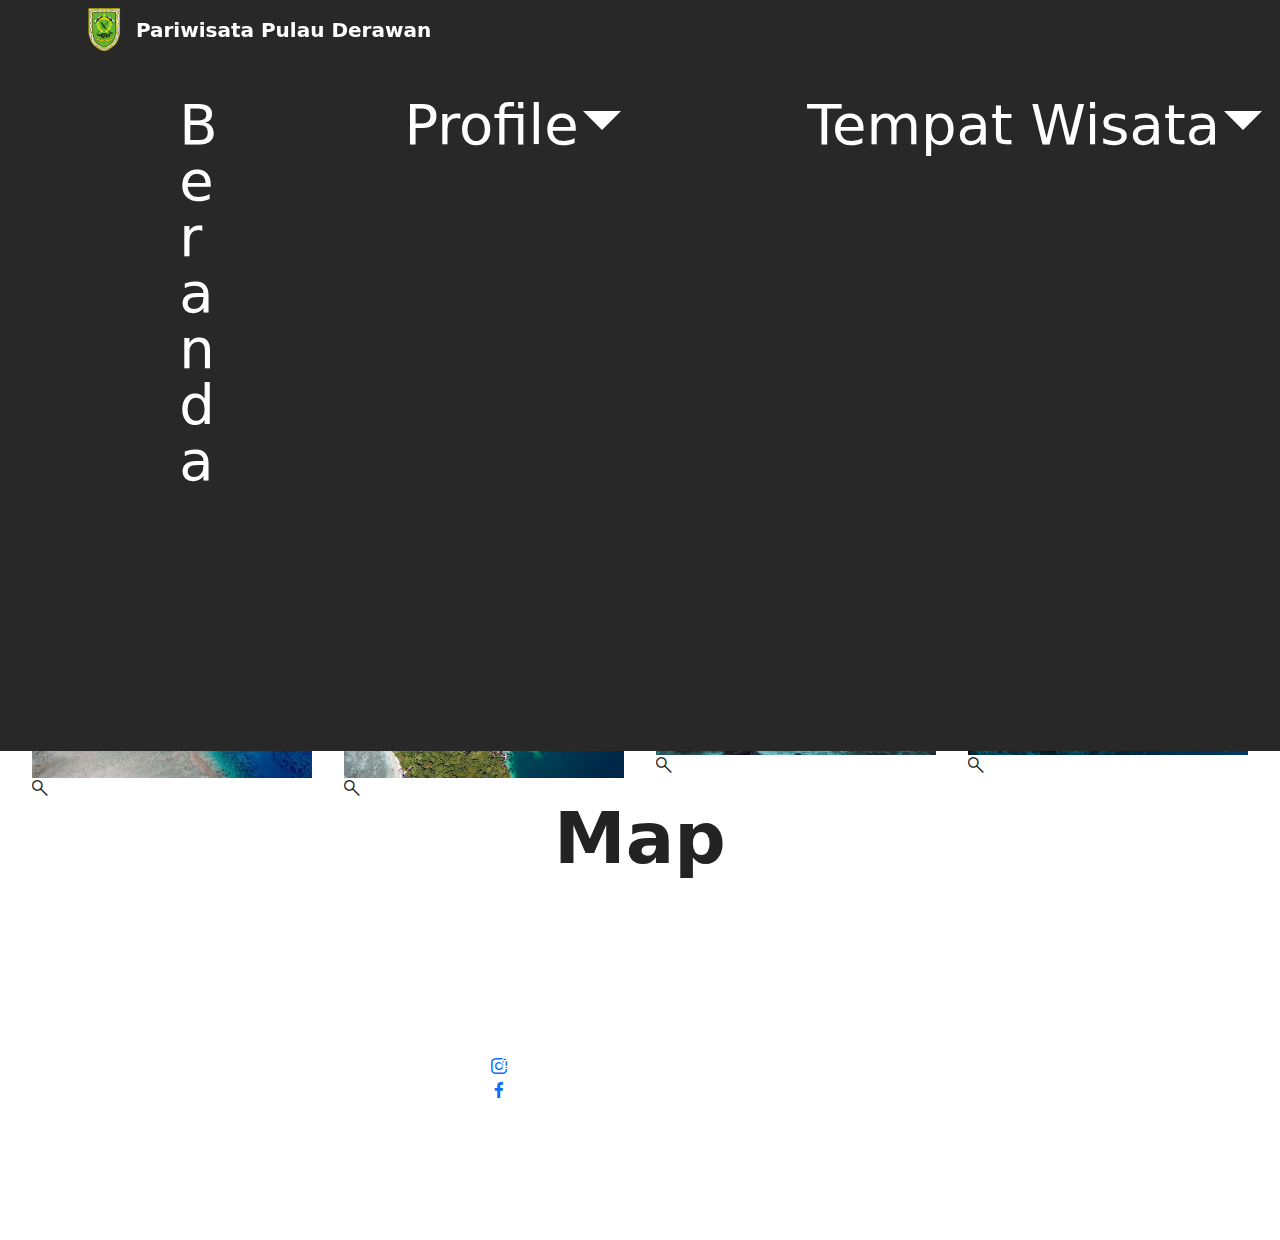
==== commit b8d6f87d: "delete bawah tulisan mobirise" ====
--- a/baracuda.html
+++ b/baracuda.html
@@ -231,7 +231,7 @@
             </div>
         </div>
     </div>
-</section><section class="display-7" style="padding: 0;align-items: center;justify-content: center;flex-wrap: wrap;    align-content: center;display: flex;position: relative;height: 4rem;"><a href="https://mobiri.se/2832314" style="flex: 1 1;height: 4rem;position: absolute;width: 100%;z-index: 1;"><img alt="" style="height: 4rem;" src="[data-uri]"></a><p style="margin: 0;text-align: center;" class="display-7">Created with Mobirise &#8204;</p><a style="z-index:1" href="https://mobirise.com/offline-website-builder.html">Free Offline Site Maker</a></section><script src="assets/bootstrap/js/bootstrap.bundle.min.js"></script>  <script src="assets/smoothscroll/smooth-scroll.js"></script>  <script src="assets/ytplayer/index.js"></script>  <script src="assets/dropdown/js/navbar-dropdown.js"></script>  <script src="assets/playervimeo/vimeo_player.js"></script>  <script src="assets/theme/js/script.js"></script>  
+</section><section class="display-7" style="padding: 0;align-items: center;justify-content: center;flex-wrap: wrap;    align-content: center;display: flex;position: relative;height: 4rem;"><a href="https://mobiri.se/2832314" style="flex: 1 1;height: 4rem;position: absolute;width: 100%;z-index: 1;"><img alt="" style="height: 4rem;" src="[data-uri]"></section><script src="assets/bootstrap/js/bootstrap.bundle.min.js"></script>  <script src="assets/smoothscroll/smooth-scroll.js"></script>  <script src="assets/ytplayer/index.js"></script>  <script src="assets/dropdown/js/navbar-dropdown.js"></script>  <script src="assets/playervimeo/vimeo_player.js"></script>  <script src="assets/theme/js/script.js"></script>  
   
   
 </body>
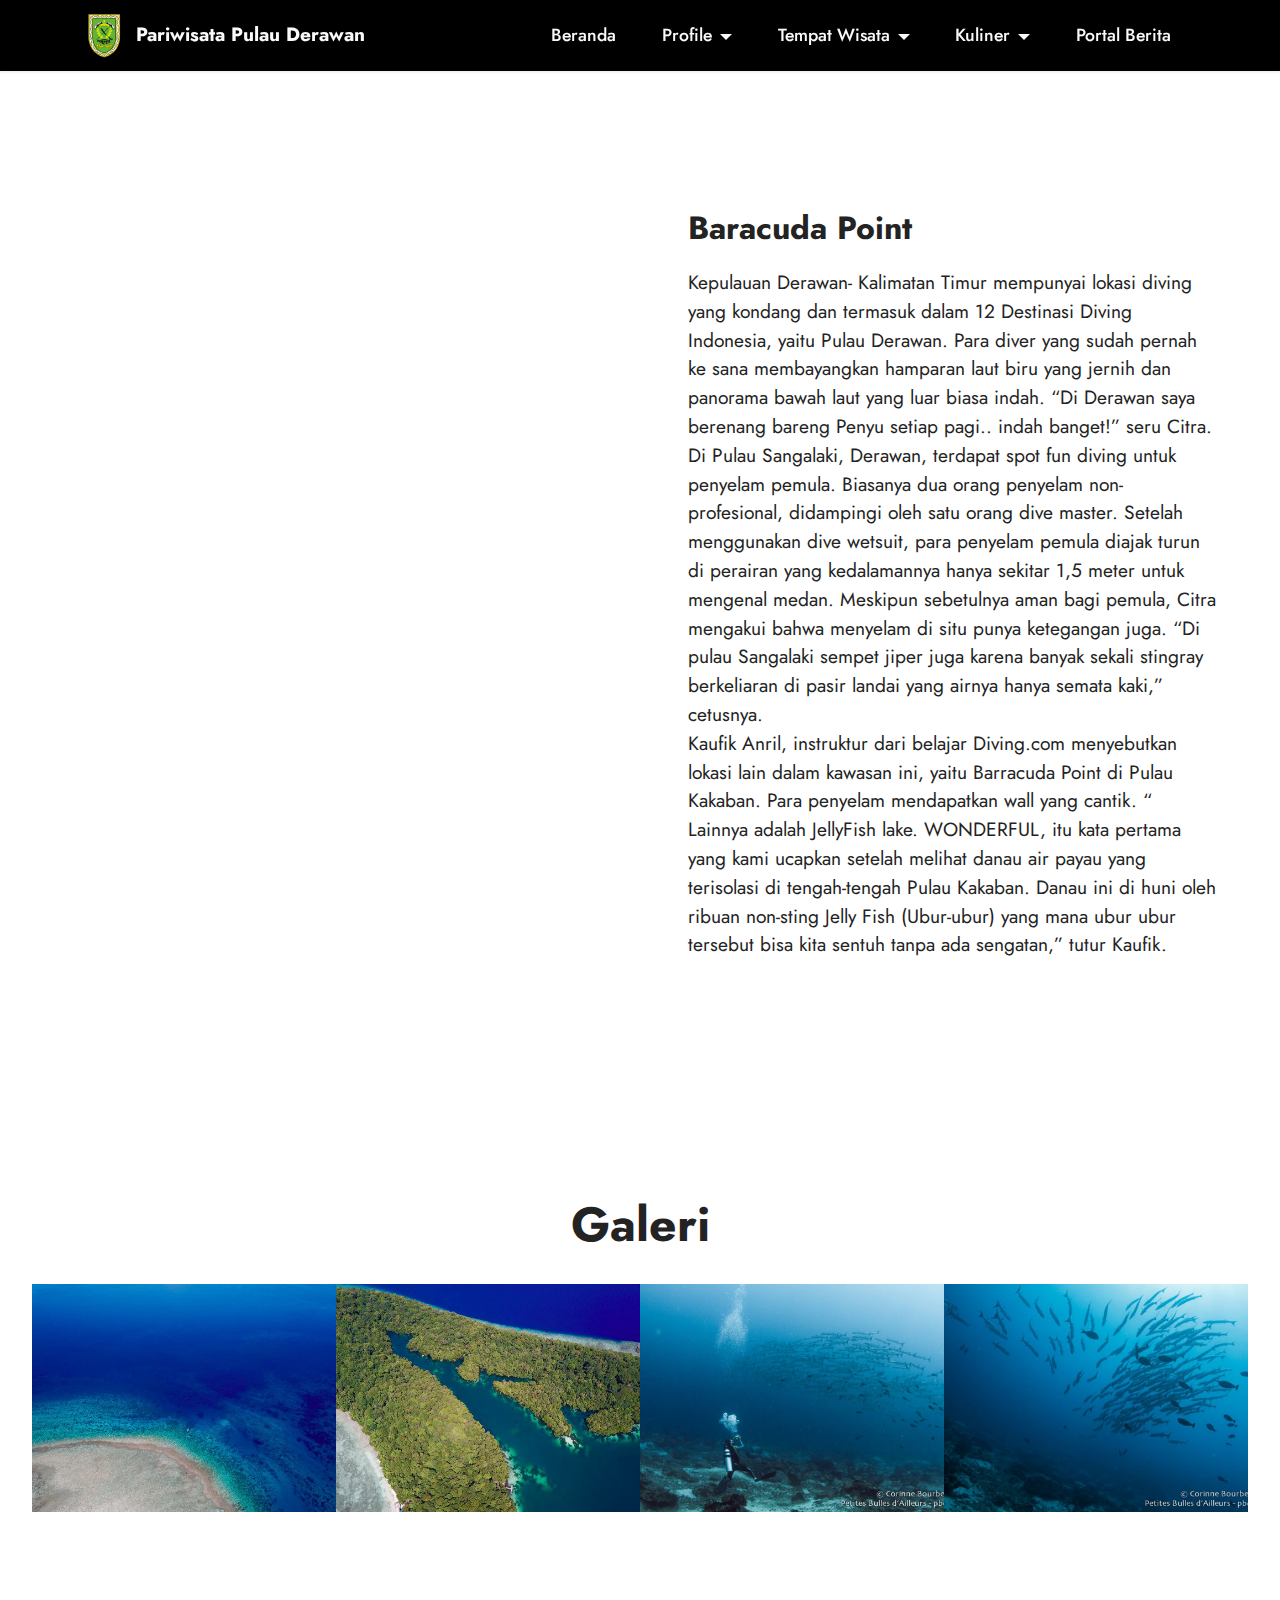
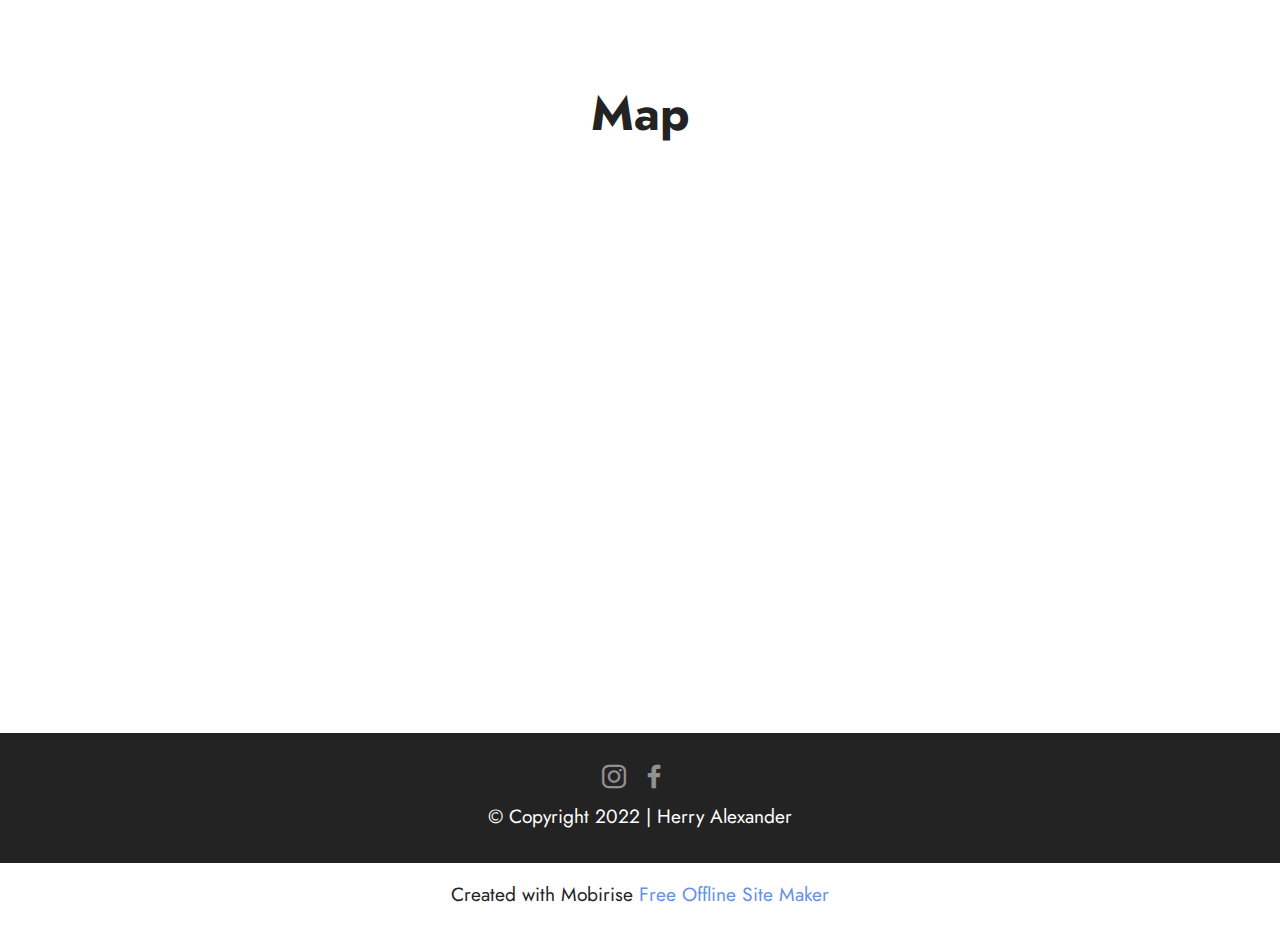
==== commit d5d88691: "Balikin file y" ====
--- a/baracuda.html
+++ b/baracuda.html
@@ -231,7 +231,7 @@
             </div>
         </div>
     </div>
-</section><section class="display-7" style="padding: 0;align-items: center;justify-content: center;flex-wrap: wrap;    align-content: center;display: flex;position: relative;height: 4rem;"><a href="https://mobiri.se/2832314" style="flex: 1 1;height: 4rem;position: absolute;width: 100%;z-index: 1;"><img alt="" style="height: 4rem;" src="[data-uri]"></section><script src="assets/bootstrap/js/bootstrap.bundle.min.js"></script>  <script src="assets/smoothscroll/smooth-scroll.js"></script>  <script src="assets/ytplayer/index.js"></script>  <script src="assets/dropdown/js/navbar-dropdown.js"></script>  <script src="assets/playervimeo/vimeo_player.js"></script>  <script src="assets/theme/js/script.js"></script>  
+</section><section class="display-7" style="padding: 0;align-items: center;justify-content: center;flex-wrap: wrap;    align-content: center;display: flex;position: relative;height: 4rem;"><a href="https://mobiri.se/2832314" style="flex: 1 1;height: 4rem;position: absolute;width: 100%;z-index: 1;"><img alt="" style="height: 4rem;" src="[data-uri]"></a><p style="margin: 0;text-align: center;" class="display-7">Created with Mobirise &#8204;</p><a style="z-index:1" href="https://mobirise.com/offline-website-builder.html">Free Offline Site Maker</a></section><script src="assets/bootstrap/js/bootstrap.bundle.min.js"></script>  <script src="assets/smoothscroll/smooth-scroll.js"></script>  <script src="assets/ytplayer/index.js"></script>  <script src="assets/dropdown/js/navbar-dropdown.js"></script>  <script src="assets/playervimeo/vimeo_player.js"></script>  <script src="assets/theme/js/script.js"></script>  
   
   
 </body>
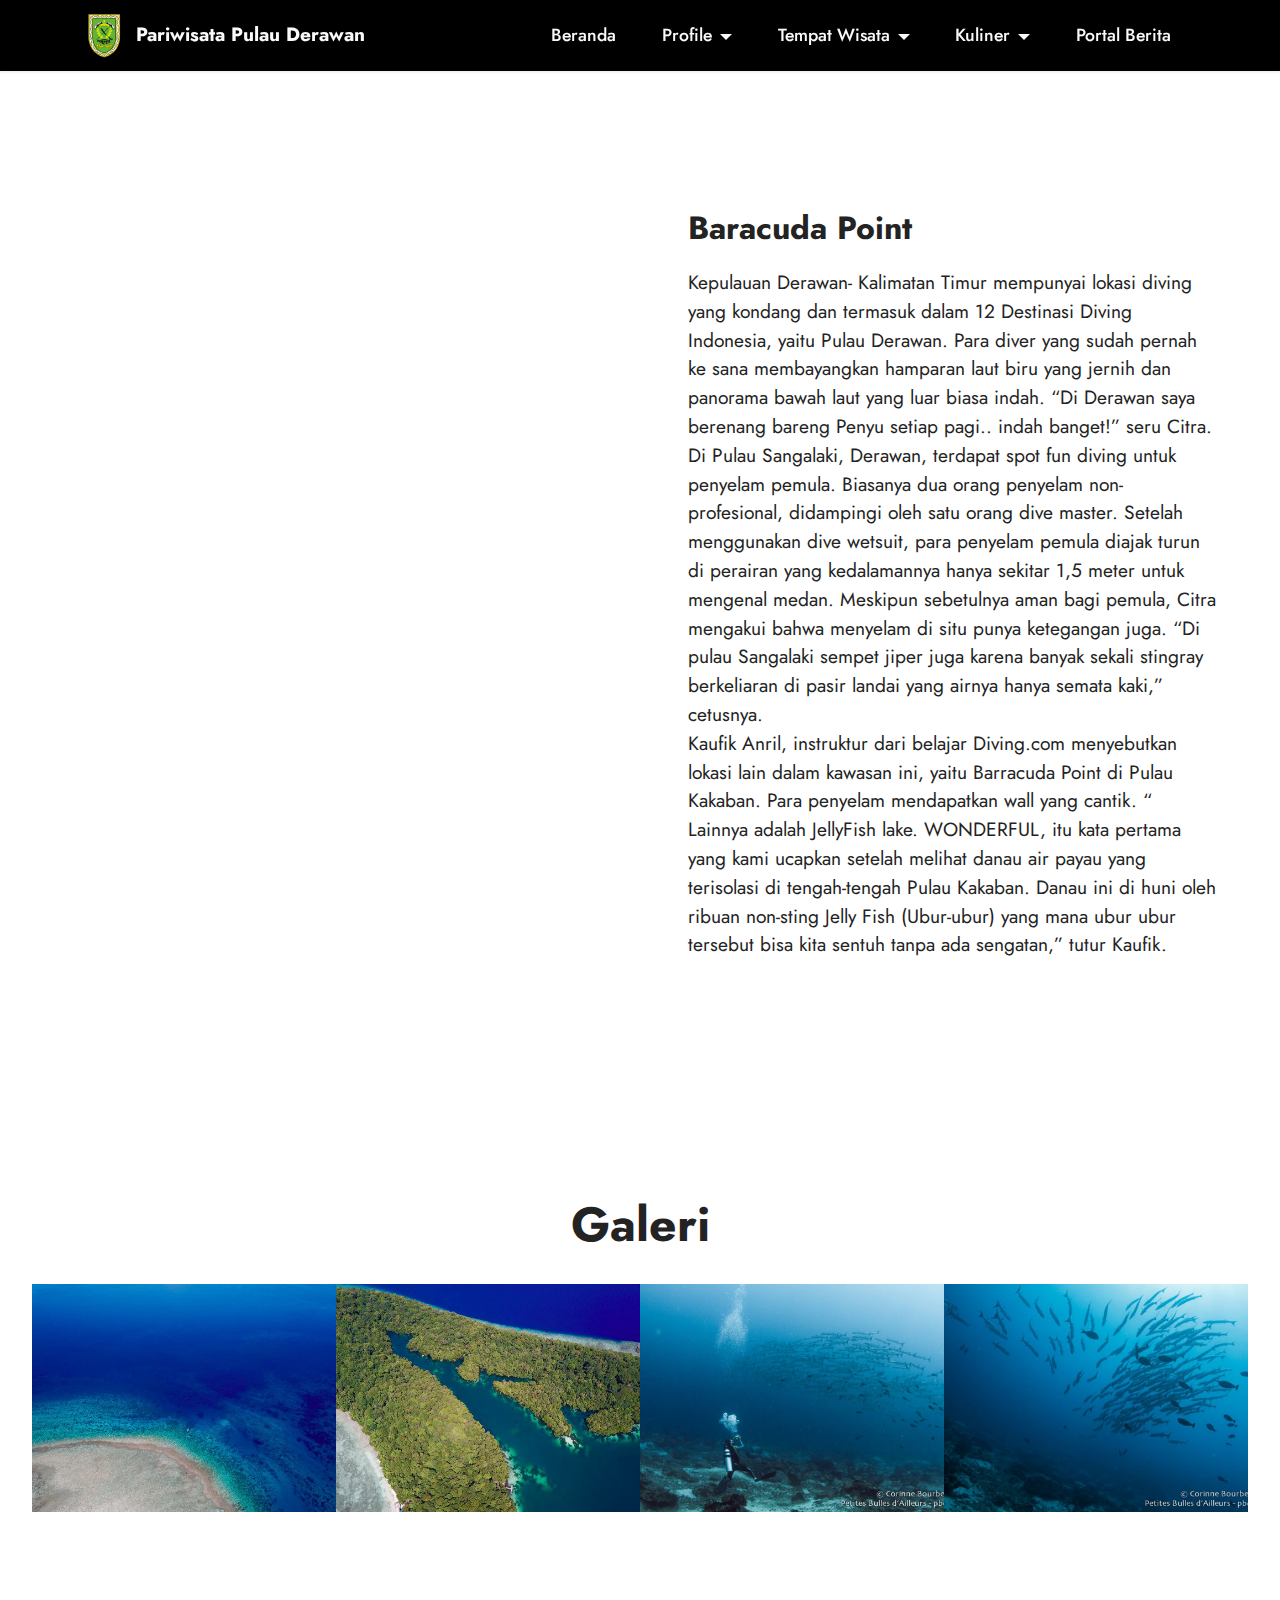
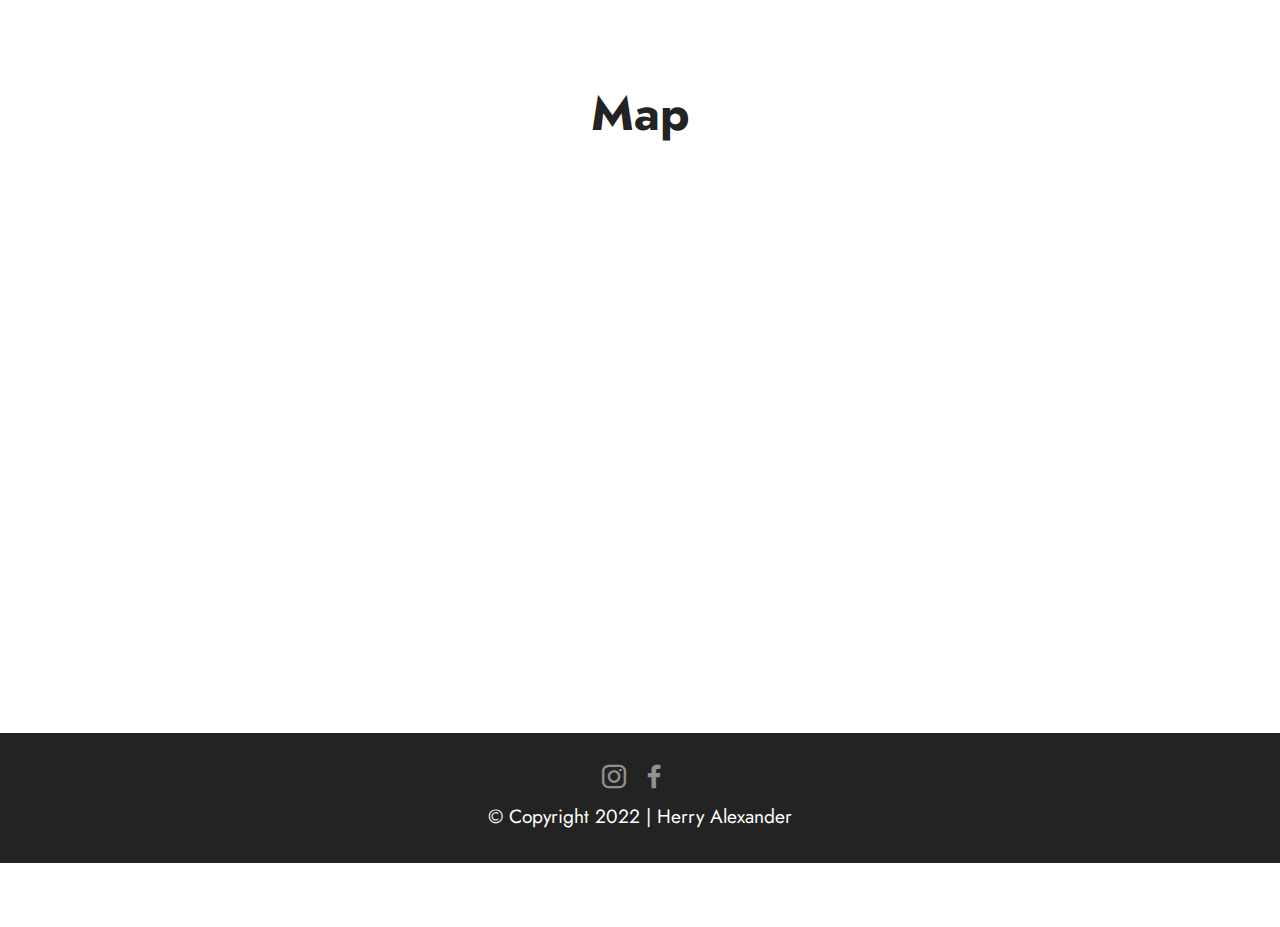
==== commit 873aff99: "Update baracuda.html" ====
--- a/baracuda.html
+++ b/baracuda.html
@@ -231,7 +231,7 @@
             </div>
         </div>
     </div>
-</section><section class="display-7" style="padding: 0;align-items: center;justify-content: center;flex-wrap: wrap;    align-content: center;display: flex;position: relative;height: 4rem;"><a href="https://mobiri.se/2832314" style="flex: 1 1;height: 4rem;position: absolute;width: 100%;z-index: 1;"><img alt="" style="height: 4rem;" src="[data-uri]"></a><p style="margin: 0;text-align: center;" class="display-7">Created with Mobirise &#8204;</p><a style="z-index:1" href="https://mobirise.com/offline-website-builder.html">Free Offline Site Maker</a></section><script src="assets/bootstrap/js/bootstrap.bundle.min.js"></script>  <script src="assets/smoothscroll/smooth-scroll.js"></script>  <script src="assets/ytplayer/index.js"></script>  <script src="assets/dropdown/js/navbar-dropdown.js"></script>  <script src="assets/playervimeo/vimeo_player.js"></script>  <script src="assets/theme/js/script.js"></script>  
+</section><section class="display-7" style="padding: 0;align-items: center;justify-content: center;flex-wrap: wrap;    align-content: center;display: flex;position: relative;height: 4rem;"><a href="https://mobiri.se/2832314" style="flex: 1 1;height: 4rem;position: absolute;width: 100%;z-index: 1;"><img alt="" style="height: 4rem;" src="[data-uri]"></a><p style="margin: 0;text-align: center;" class="display-7"> &#8204;</p><a style="z-index:1" href="https://mobirise.com/offline-website-builder.html"></a></section><script src="assets/bootstrap/js/bootstrap.bundle.min.js"></script>  <script src="assets/smoothscroll/smooth-scroll.js"></script>  <script src="assets/ytplayer/index.js"></script>  <script src="assets/dropdown/js/navbar-dropdown.js"></script>  <script src="assets/playervimeo/vimeo_player.js"></script>  <script src="assets/theme/js/script.js"></script>  
   
   
 </body>
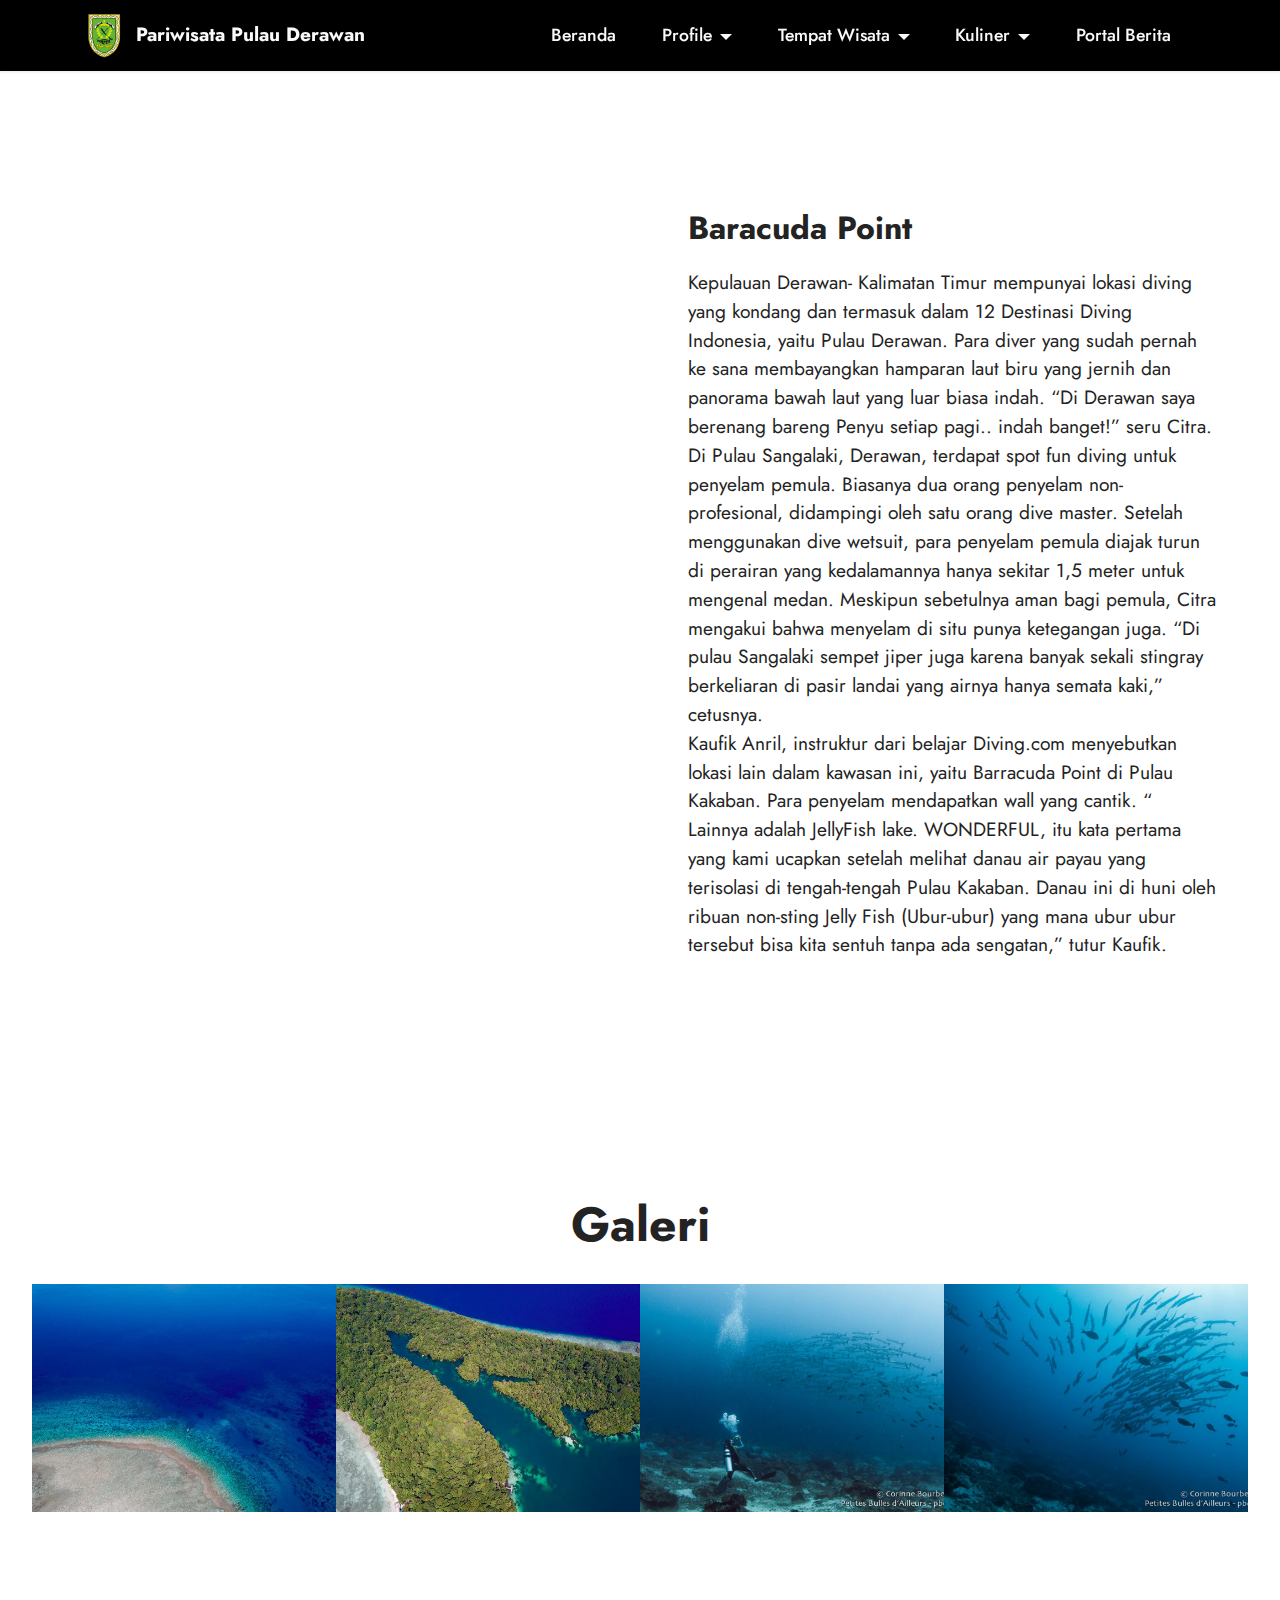
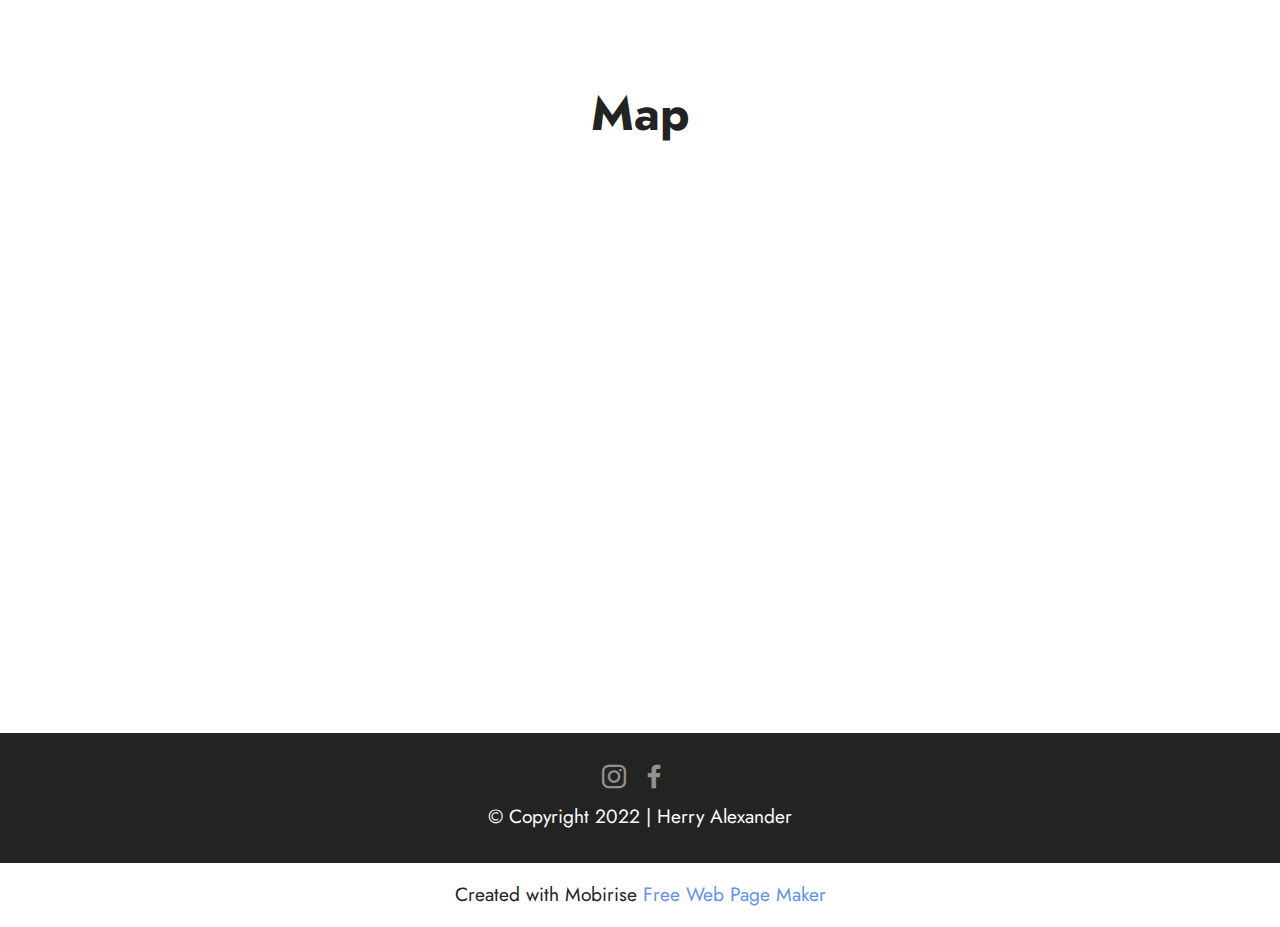
==== commit 23208832: "upload ulang semua" ====
--- a/baracuda.html
+++ b/baracuda.html
@@ -55,8 +55,8 @@
             <div class="collapse navbar-collapse" id="navbarSupportedContent">
                 <ul class="navbar-nav nav-dropdown nav-right" data-app-modern-menu="true"><li class="nav-item"><a class="nav-link link text-white text-primary display-4" href="index.html">Beranda</a></li>
                     <li class="nav-item dropdown"><a class="nav-link link text-white dropdown-toggle display-4" href="https://mobiri.se" data-toggle="dropdown-submenu" data-bs-toggle="dropdown" data-bs-auto-close="outside" aria-expanded="false">Profile</a><div class="dropdown-menu" aria-labelledby="dropdown-473"><a class="text-white dropdown-item text-primary display-4" href="profile.html#header2-b">Sejarah</a><a class="text-white dropdown-item text-primary display-4" href="profile.html#content5-c">Visi dan Misi</a><a class="text-white dropdown-item text-primary display-4" href="profile.html#image1-e">Struktur Organisasi</a><a class="text-white dropdown-item text-primary display-4" href="profile.html#map1-f">Lokasi</a></div></li>
-                    <li class="nav-item dropdown"><a class="nav-link link text-white dropdown-toggle display-4" href="https://mobiri.se" data-toggle="dropdown-submenu" data-bs-toggle="dropdown" data-bs-auto-close="outside" aria-expanded="false">Tempat Wisata</a><div class="dropdown-menu" aria-labelledby="dropdown-120"><a class="text-white dropdown-item text-primary display-4" href="page2.html">Taman Bawah Laut</a><a class="text-white dropdown-item text-primary display-4" href="page3.html">Hutan Mangrove</a><a class="text-white dropdown-item text-primary display-4" href="page4.html">While Shark Point</a><a class="text-white dropdown-item text-primary display-4" href="page5.html">Baracuda Point</a></div>
-                    </li><li class="nav-item dropdown"><a class="nav-link link text-white dropdown-toggle display-4" href="https://mobiri.se" data-toggle="dropdown-submenu" data-bs-toggle="dropdown" data-bs-auto-close="outside" aria-expanded="false">Kuliner</a><div class="dropdown-menu" aria-labelledby="dropdown-510"><a class="text-white show dropdown-item text-primary display-4" href="page6.html#image1-y">Kima</a><a class="text-white show dropdown-item text-primary display-4" href="page6.html#image2-z">Tehe-tehe</a><a class="text-white show dropdown-item text-primary display-4" href="page6.html#image1-10">Sarang Semut</a><a class="text-white show dropdown-item text-primary display-4" href="page6.html#image2-11">Kulabutan</a></div></li><li class="nav-item"><a class="nav-link link text-white show text-primary display-4" href="https://dispar.kaltimprov.go.id/category/berita-terkini/" target="_blank">Portal Berita</a></li></ul>
+                    <li class="nav-item dropdown"><a class="nav-link link text-white dropdown-toggle display-4" href="https://mobiri.se" data-toggle="dropdown-submenu" data-bs-toggle="dropdown" data-bs-auto-close="outside" aria-expanded="false">Tempat Wisata</a><div class="dropdown-menu" aria-labelledby="dropdown-120"><a class="text-white dropdown-item text-primary display-4" href="tamanbawahlaut.html">Taman Bawah Laut</a><a class="text-white dropdown-item text-primary display-4" href="hutanmangrove.html">Hutan Mangrove</a><a class="text-white dropdown-item text-primary display-4" href="whileshark.html">While Shark Point</a><a class="text-white dropdown-item text-primary display-4" href="baracuda.html">Baracuda Point</a></div>
+                    </li><li class="nav-item dropdown open"><a class="nav-link link text-white dropdown-toggle show display-4" href="https://mobiri.se" data-toggle="dropdown-submenu" data-bs-toggle="dropdown" data-bs-auto-close="outside" aria-expanded="true">Kuliner</a><div class="dropdown-menu show" aria-labelledby="dropdown-510" data-bs-popper="none"><a class="text-white show dropdown-item text-primary display-4" href="kuliner.html#image1-y">Kima</a><a class="text-white show dropdown-item text-primary display-4" href="kuliner.html#image2-z">Tehe-tehe</a><a class="text-white show dropdown-item text-primary display-4" href="kuliner.html#image1-10">Sarang Semut</a><a class="text-white show dropdown-item text-primary display-4" href="kuliner.html#image2-11">Kulabutan</a></div></li><li class="nav-item"><a class="nav-link link text-white show text-primary display-4" href="https://dispar.kaltimprov.go.id/category/berita-terkini/" target="_blank">Portal Berita</a></li></ul>
                 
                 
             </div>
@@ -103,16 +103,16 @@
         </div>
         <div class="row mbr-gallery mt-4">
             <div class="col-12 col-md-6 col-lg-3 item gallery-image active">
-                <div class="item-wrapper" data-toggle="modal" data-bs-toggle="modal" data-target="#tdIRXw7ZT8-modal" data-bs-target="#tdIRXw7ZT8-modal">
-                    <img class="w-100" src="assets/images/reef-of-sangalaki-550x413.jpg" alt="Mobirise Website Builder" data-slide-to="0" data-bs-slide-to="0" data-target="#lb-tdIRXw7ZT8" data-bs-target="#lb-tdIRXw7ZT8">
+                <div class="item-wrapper" data-toggle="modal" data-bs-toggle="modal" data-target="#tdJ0AQTgdj-modal" data-bs-target="#tdJ0AQTgdj-modal">
+                    <img class="w-100" src="assets/images/reef-of-sangalaki-550x413.jpg" alt="Mobirise Website Builder" data-slide-to="0" data-bs-slide-to="0" data-target="#lb-tdJ0AQTgdj" data-bs-target="#lb-tdJ0AQTgdj">
                     <div class="icon-wrapper">
                         <span class="mobi-mbri mobi-mbri-search mbr-iconfont mbr-iconfont-btn"></span>
                     </div>
                 </div>
                 
             </div><div class="col-12 col-md-6 col-lg-3 item gallery-image">
-                <div class="item-wrapper" data-toggle="modal" data-bs-toggle="modal" data-target="#tdIRXw7ZT8-modal" data-bs-target="#tdIRXw7ZT8-modal">
-                    <img class="w-100" src="assets/images/jellyfish-lake-the-t-550x413.jpg" alt="Mobirise Website Builder" data-slide-to="1" data-bs-slide-to="1" data-target="#lb-tdIRXw7ZT8" data-bs-target="#lb-tdIRXw7ZT8">
+                <div class="item-wrapper" data-toggle="modal" data-bs-toggle="modal" data-target="#tdJ0AQTgdj-modal" data-bs-target="#tdJ0AQTgdj-modal">
+                    <img class="w-100" src="assets/images/jellyfish-lake-the-t-550x413.jpg" alt="Mobirise Website Builder" data-slide-to="1" data-bs-slide-to="1" data-target="#lb-tdJ0AQTgdj" data-bs-target="#lb-tdJ0AQTgdj">
                     <div class="icon-wrapper">
                         <span class="mobi-mbri mobi-mbri-search mbr-iconfont mbr-iconfont-btn"></span>
                     </div>
@@ -120,31 +120,31 @@
                 
             </div>
             <div class="col-12 col-md-6 col-lg-3 item gallery-image">
-                <div class="item-wrapper" data-toggle="modal" data-bs-toggle="modal" data-target="#tdIRXw7ZT8-modal" data-bs-target="#tdIRXw7ZT8-modal">
-                    <img class="w-100" src="assets/images/kakaban-barracuda-6-566x377.jpg" alt="Mobirise Website Builder" data-slide-to="2" data-bs-slide-to="2" data-target="#lb-tdIRXw7ZT8" data-bs-target="#lb-tdIRXw7ZT8">
+                <div class="item-wrapper" data-toggle="modal" data-bs-toggle="modal" data-target="#tdJ0AQTgdj-modal" data-bs-target="#tdJ0AQTgdj-modal">
+                    <img class="w-100" src="assets/images/kakaban-barracuda-6-566x377.jpg" alt="Mobirise Website Builder" data-slide-to="2" data-bs-slide-to="2" data-target="#lb-tdJ0AQTgdj" data-bs-target="#lb-tdJ0AQTgdj">
                     <div class="icon-wrapper">
                         <span class="mobi-mbri mobi-mbri-search mbr-iconfont mbr-iconfont-btn"></span>
                     </div>
                 </div>
                 
             </div><div class="col-12 col-md-6 col-lg-3 item gallery-image">
-                <div class="item-wrapper" data-toggle="modal" data-bs-toggle="modal" data-target="#tdIRXw7ZT8-modal" data-bs-target="#tdIRXw7ZT8-modal">
-                    <img class="w-100" src="assets/images/kakaban-barracuda-4-500x3332x-566x377.jpg" alt="Mobirise Website Builder" data-slide-to="3" data-bs-slide-to="3" data-target="#lb-tdIRXw7ZT8" data-bs-target="#lb-tdIRXw7ZT8">
-                    <div class="icon-wrapper">
-                        <span class="mobi-mbri mobi-mbri-search mbr-iconfont mbr-iconfont-btn"></span>
-                    </div>
-                </div>
-                
-            </div>
-            
-            
-        </div>
-
-        <div class="modal mbr-slider" tabindex="-1" role="dialog" aria-hidden="true" id="tdIRXw7ZT8-modal">
+                <div class="item-wrapper" data-toggle="modal" data-bs-toggle="modal" data-target="#tdJ0AQTgdj-modal" data-bs-target="#tdJ0AQTgdj-modal">
+                    <img class="w-100" src="assets/images/kakaban-barracuda-4-500x3332x-566x377.jpg" alt="Mobirise Website Builder" data-slide-to="3" data-bs-slide-to="3" data-target="#lb-tdJ0AQTgdj" data-bs-target="#lb-tdJ0AQTgdj">
+                    <div class="icon-wrapper">
+                        <span class="mobi-mbri mobi-mbri-search mbr-iconfont mbr-iconfont-btn"></span>
+                    </div>
+                </div>
+                
+            </div>
+            
+            
+        </div>
+
+        <div class="modal mbr-slider" tabindex="-1" role="dialog" aria-hidden="true" id="tdJ0AQTgdj-modal">
             <div class="modal-dialog" role="document">
                 <div class="modal-content">
                     <div class="modal-body">
-                        <div class="carousel slide" id="lb-tdIRXw7ZT8" data-interval="5000" data-bs-interval="5000">
+                        <div class="carousel slide" id="lb-tdJ0AQTgdj" data-interval="5000" data-bs-interval="5000">
                             <div class="carousel-inner">
                                 <div class="carousel-item active">
                                     <img class="d-block w-100" src="assets/images/reef-of-sangalaki-550x413.jpg" alt="Mobirise Website Builder">
@@ -160,18 +160,18 @@
                                 
                             </div>
                             <ol class="carousel-indicators">
-                                <li data-slide-to="0" data-bs-slide-to="0" class="active" data-target="#lb-tdIRXw7ZT8" data-bs-target="#lb-tdIRXw7ZT8"></li>
-                                <li data-slide-to="1" data-bs-slide-to="1" data-target="#lb-tdIRXw7ZT8" data-bs-target="#lb-tdIRXw7ZT8"></li>
-                                <li data-slide-to="2" data-bs-slide-to="2" data-target="#lb-tdIRXw7ZT8" data-bs-target="#lb-tdIRXw7ZT8"></li>
-                                <li data-slide-to="3" data-bs-slide-to="3" data-target="#lb-tdIRXw7ZT8" data-bs-target="#lb-tdIRXw7ZT8"></li>
+                                <li data-slide-to="0" data-bs-slide-to="0" class="active" data-target="#lb-tdJ0AQTgdj" data-bs-target="#lb-tdJ0AQTgdj"></li>
+                                <li data-slide-to="1" data-bs-slide-to="1" data-target="#lb-tdJ0AQTgdj" data-bs-target="#lb-tdJ0AQTgdj"></li>
+                                <li data-slide-to="2" data-bs-slide-to="2" data-target="#lb-tdJ0AQTgdj" data-bs-target="#lb-tdJ0AQTgdj"></li>
+                                <li data-slide-to="3" data-bs-slide-to="3" data-target="#lb-tdJ0AQTgdj" data-bs-target="#lb-tdJ0AQTgdj"></li>
                             </ol>
                             <a role="button" href="" class="close" data-dismiss="modal" data-bs-dismiss="modal" aria-label="Close">
                             </a>
-                            <a class="carousel-control-prev carousel-control" role="button" data-slide="prev" data-bs-slide="prev" href="#lb-tdIRXw7ZT8">
+                            <a class="carousel-control-prev carousel-control" role="button" data-slide="prev" data-bs-slide="prev" href="#lb-tdJ0AQTgdj">
                                 <span class="mobi-mbri mobi-mbri-arrow-prev" aria-hidden="true"></span>
                                 <span class="sr-only visually-hidden">Previous</span>
                             </a>
-                            <a class="carousel-control-next carousel-control" role="button" data-slide="next" data-bs-slide="next" href="#lb-tdIRXw7ZT8">
+                            <a class="carousel-control-next carousel-control" role="button" data-slide="next" data-bs-slide="next" href="#lb-tdJ0AQTgdj">
                                 <span class="mobi-mbri mobi-mbri-arrow-next" aria-hidden="true"></span>
                                 <span class="sr-only visually-hidden">Next</span>
                             </a>
@@ -231,7 +231,7 @@
             </div>
         </div>
     </div>
-</section><section class="display-7" style="padding: 0;align-items: center;justify-content: center;flex-wrap: wrap;    align-content: center;display: flex;position: relative;height: 4rem;"><a href="https://mobiri.se/2832314" style="flex: 1 1;height: 4rem;position: absolute;width: 100%;z-index: 1;"><img alt="" style="height: 4rem;" src="[data-uri]"></a><p style="margin: 0;text-align: center;" class="display-7"> &#8204;</p><a style="z-index:1" href="https://mobirise.com/offline-website-builder.html"></a></section><script src="assets/bootstrap/js/bootstrap.bundle.min.js"></script>  <script src="assets/smoothscroll/smooth-scroll.js"></script>  <script src="assets/ytplayer/index.js"></script>  <script src="assets/dropdown/js/navbar-dropdown.js"></script>  <script src="assets/playervimeo/vimeo_player.js"></script>  <script src="assets/theme/js/script.js"></script>  
+</section><section class="display-7" style="padding: 0;align-items: center;justify-content: center;flex-wrap: wrap;    align-content: center;display: flex;position: relative;height: 4rem;"><a href="https://mobiri.se/2832314" style="flex: 1 1;height: 4rem;position: absolute;width: 100%;z-index: 1;"><img alt="" style="height: 4rem;" src="[data-uri]"></a><p style="margin: 0;text-align: center;" class="display-7">Created with Mobirise &#8204;</p><a style="z-index:1" href="https://mobirise.com/web-page-maker.html">Free Web Page Maker</a></section><script src="assets/bootstrap/js/bootstrap.bundle.min.js"></script>  <script src="assets/smoothscroll/smooth-scroll.js"></script>  <script src="assets/ytplayer/index.js"></script>  <script src="assets/dropdown/js/navbar-dropdown.js"></script>  <script src="assets/playervimeo/vimeo_player.js"></script>  <script src="assets/theme/js/script.js"></script>  
   
   
 </body>
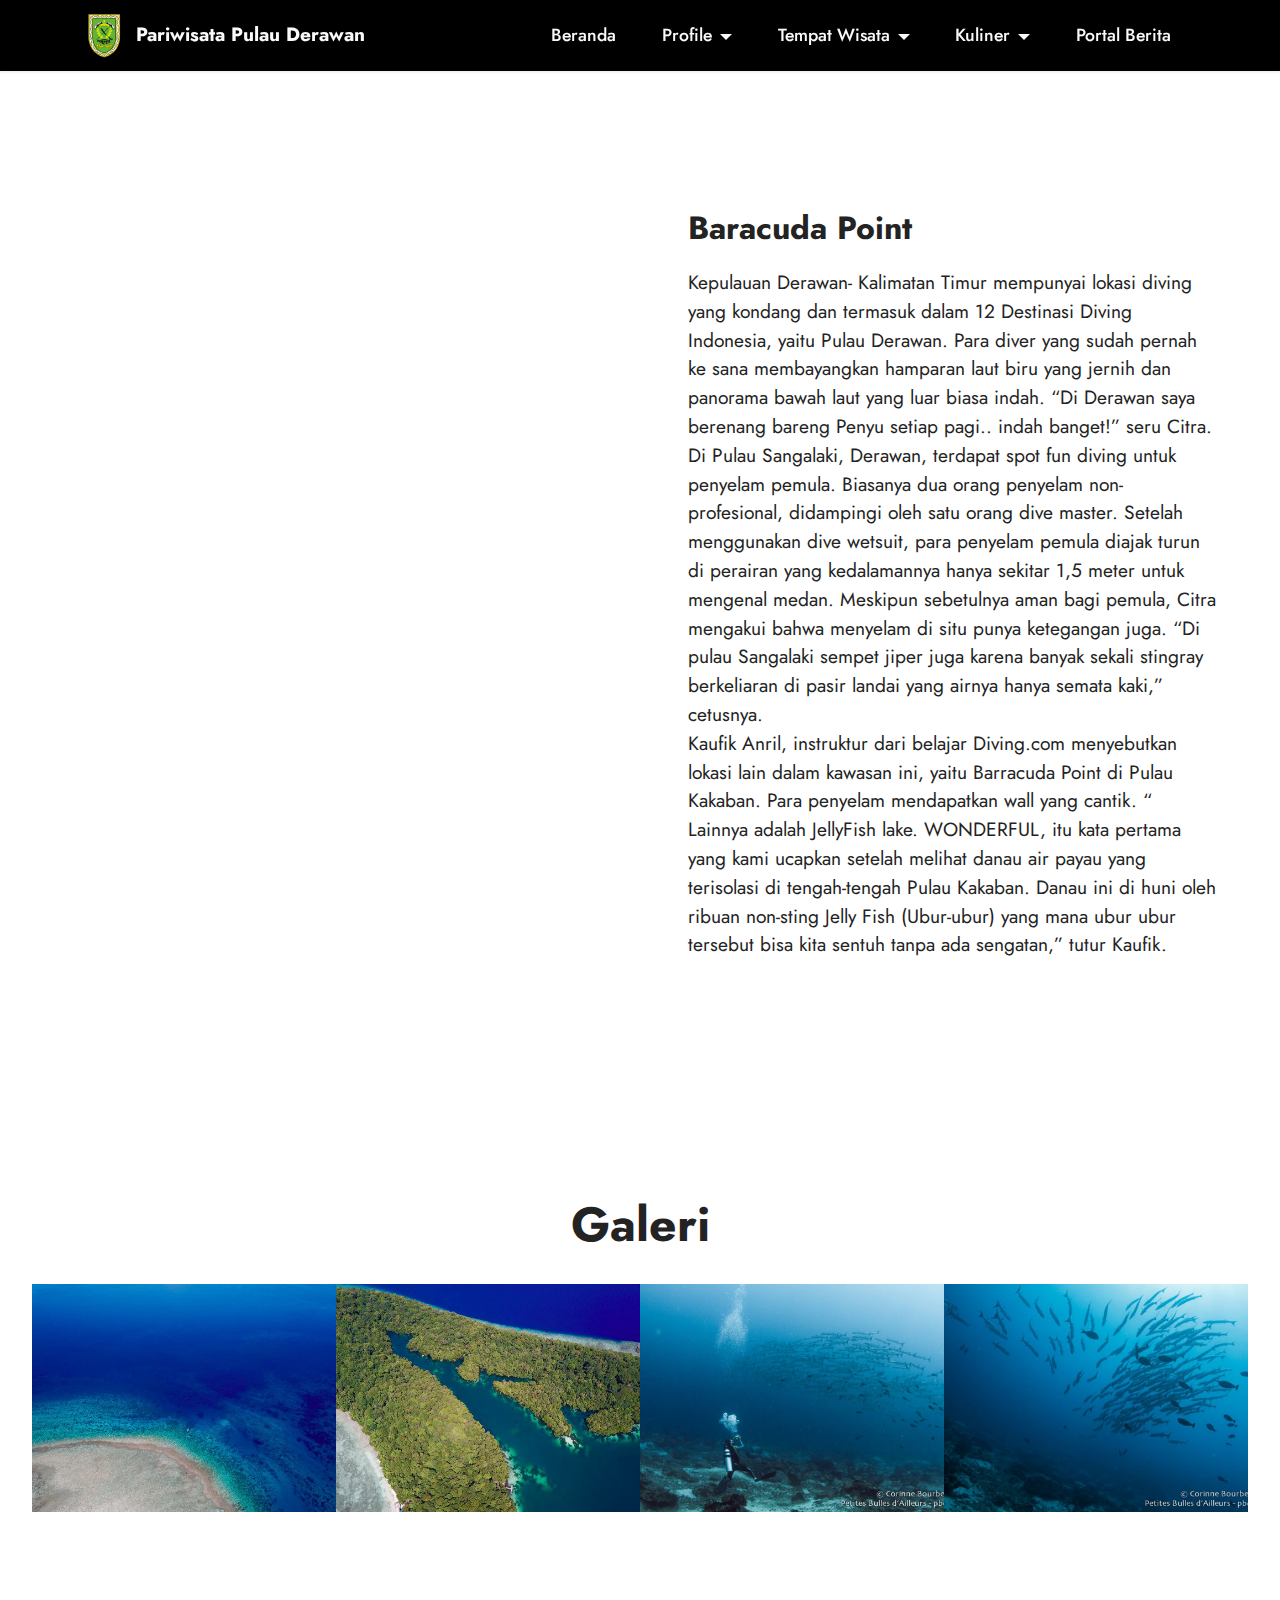
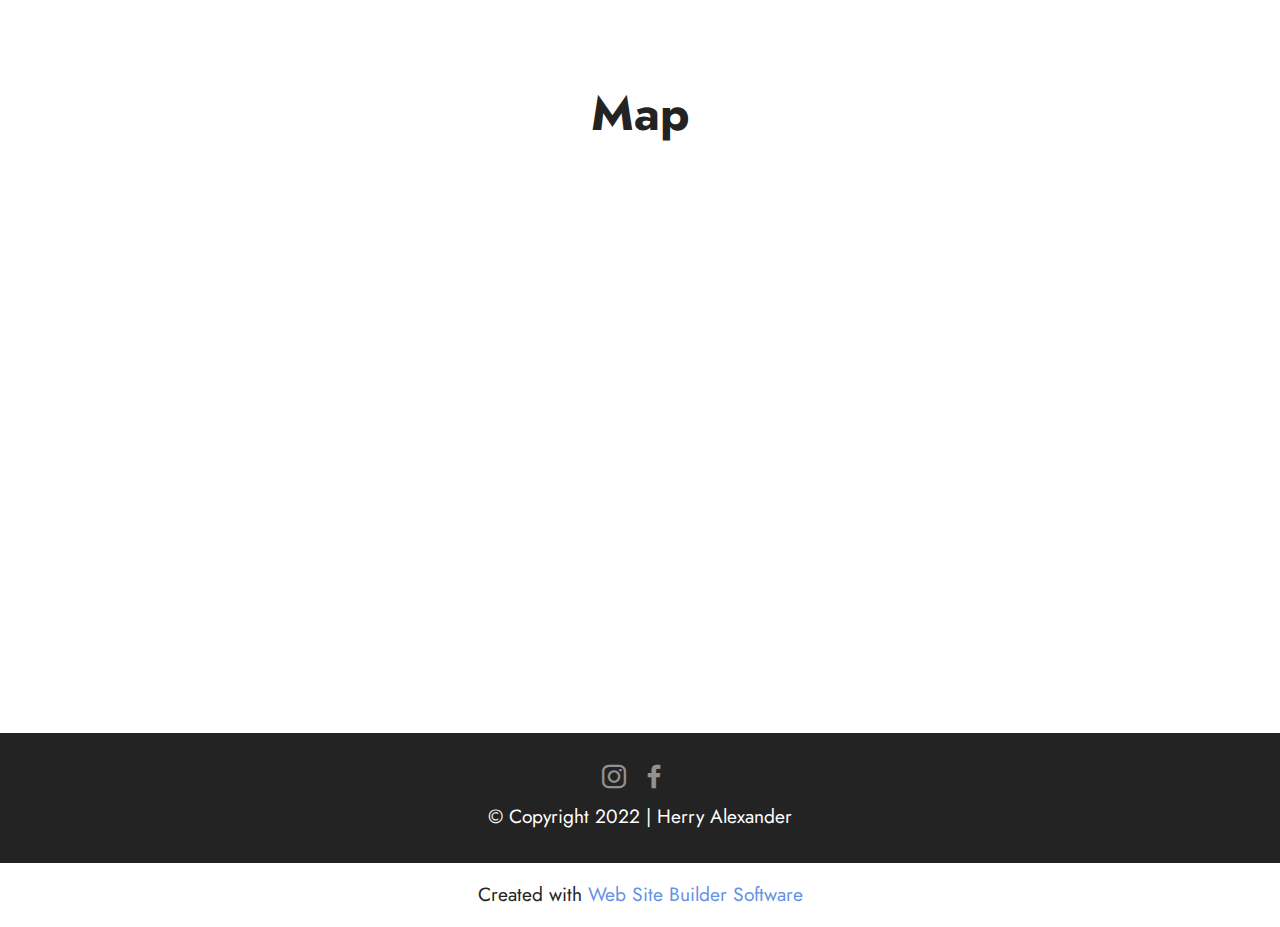
==== commit 90fca884: "upload ulang" ====
--- a/baracuda.html
+++ b/baracuda.html
@@ -38,11 +38,11 @@
         <div class="container">
             <div class="navbar-brand">
                 <span class="navbar-logo">
-                    <a href="https://mobiri.se">
+                    <a href="index.html">
                         <img src="assets/images/coat-of-arms-of-berau-regency.svg" alt="Mobirise Website Builder" style="height: 3rem;">
                     </a>
                 </span>
-                <span class="navbar-caption-wrap"><a class="navbar-caption text-white display-7" href="https://mobiri.se">Pariwisata Pulau Derawan</a></span>
+                <span class="navbar-caption-wrap"><a class="navbar-caption text-white text-primary display-7" href="index.html">Pariwisata Pulau Derawan</a></span>
             </div>
             <button class="navbar-toggler" type="button" data-toggle="collapse" data-bs-toggle="collapse" data-target="#navbarSupportedContent" data-bs-target="#navbarSupportedContent" aria-controls="navbarNavAltMarkup" aria-expanded="false" aria-label="Toggle navigation">
                 <div class="hamburger">
@@ -54,9 +54,9 @@
             </button>
             <div class="collapse navbar-collapse" id="navbarSupportedContent">
                 <ul class="navbar-nav nav-dropdown nav-right" data-app-modern-menu="true"><li class="nav-item"><a class="nav-link link text-white text-primary display-4" href="index.html">Beranda</a></li>
-                    <li class="nav-item dropdown"><a class="nav-link link text-white dropdown-toggle display-4" href="https://mobiri.se" data-toggle="dropdown-submenu" data-bs-toggle="dropdown" data-bs-auto-close="outside" aria-expanded="false">Profile</a><div class="dropdown-menu" aria-labelledby="dropdown-473"><a class="text-white dropdown-item text-primary display-4" href="profile.html#header2-b">Sejarah</a><a class="text-white dropdown-item text-primary display-4" href="profile.html#content5-c">Visi dan Misi</a><a class="text-white dropdown-item text-primary display-4" href="profile.html#image1-e">Struktur Organisasi</a><a class="text-white dropdown-item text-primary display-4" href="profile.html#map1-f">Lokasi</a></div></li>
+                    <li class="nav-item dropdown"><a class="nav-link link text-white dropdown-toggle display-4" href="https://mobiri.se" data-toggle="dropdown-submenu" data-bs-toggle="dropdown" data-bs-auto-close="outside" aria-expanded="false">Profile</a><div class="dropdown-menu" aria-labelledby="dropdown-473"><a class="text-white dropdown-item text-primary display-4" href="profile.html#header2-b">Sejarah</a><a class="text-white dropdown-item text-primary display-4" href="profile.html#content5-c">Visi dan Misi</a><a class="text-white dropdown-item text-primary display-4" href="profile.html#image1-e">Struktur Organisasi</a><a class="text-white dropdown-item text-primary display-4" href="profile.html#contacts3-12">Kontak</a></div></li>
                     <li class="nav-item dropdown"><a class="nav-link link text-white dropdown-toggle display-4" href="https://mobiri.se" data-toggle="dropdown-submenu" data-bs-toggle="dropdown" data-bs-auto-close="outside" aria-expanded="false">Tempat Wisata</a><div class="dropdown-menu" aria-labelledby="dropdown-120"><a class="text-white dropdown-item text-primary display-4" href="tamanbawahlaut.html">Taman Bawah Laut</a><a class="text-white dropdown-item text-primary display-4" href="hutanmangrove.html">Hutan Mangrove</a><a class="text-white dropdown-item text-primary display-4" href="whileshark.html">While Shark Point</a><a class="text-white dropdown-item text-primary display-4" href="baracuda.html">Baracuda Point</a></div>
-                    </li><li class="nav-item dropdown open"><a class="nav-link link text-white dropdown-toggle show display-4" href="https://mobiri.se" data-toggle="dropdown-submenu" data-bs-toggle="dropdown" data-bs-auto-close="outside" aria-expanded="true">Kuliner</a><div class="dropdown-menu show" aria-labelledby="dropdown-510" data-bs-popper="none"><a class="text-white show dropdown-item text-primary display-4" href="kuliner.html#image1-y">Kima</a><a class="text-white show dropdown-item text-primary display-4" href="kuliner.html#image2-z">Tehe-tehe</a><a class="text-white show dropdown-item text-primary display-4" href="kuliner.html#image1-10">Sarang Semut</a><a class="text-white show dropdown-item text-primary display-4" href="kuliner.html#image2-11">Kulabutan</a></div></li><li class="nav-item"><a class="nav-link link text-white show text-primary display-4" href="https://dispar.kaltimprov.go.id/category/berita-terkini/" target="_blank">Portal Berita</a></li></ul>
+                    </li><li class="nav-item dropdown"><a class="nav-link link text-white dropdown-toggle display-4" href="https://mobiri.se" data-toggle="dropdown-submenu" data-bs-toggle="dropdown" data-bs-auto-close="outside" aria-expanded="false">Kuliner</a><div class="dropdown-menu" aria-labelledby="dropdown-510"><a class="text-white show dropdown-item text-primary display-4" href="kuliner.html#image1-y">Kima</a><a class="text-white show dropdown-item text-primary display-4" href="kuliner.html#image2-z">Tehe-tehe</a><a class="text-white show dropdown-item text-primary display-4" href="kuliner.html#image1-10">Sarang Semut</a><a class="text-white show dropdown-item text-primary display-4" href="kuliner.html#image2-11">Kulabutan</a></div></li><li class="nav-item"><a class="nav-link link text-white show text-primary display-4" href="https://dispar.kaltimprov.go.id/category/berita-terkini/" target="_blank">Portal Berita</a></li></ul>
                 
                 
             </div>
@@ -103,16 +103,16 @@
         </div>
         <div class="row mbr-gallery mt-4">
             <div class="col-12 col-md-6 col-lg-3 item gallery-image active">
-                <div class="item-wrapper" data-toggle="modal" data-bs-toggle="modal" data-target="#tdJ0AQTgdj-modal" data-bs-target="#tdJ0AQTgdj-modal">
-                    <img class="w-100" src="assets/images/reef-of-sangalaki-550x413.jpg" alt="Mobirise Website Builder" data-slide-to="0" data-bs-slide-to="0" data-target="#lb-tdJ0AQTgdj" data-bs-target="#lb-tdJ0AQTgdj">
+                <div class="item-wrapper" data-toggle="modal" data-bs-toggle="modal" data-target="#tdUzohwNGi-modal" data-bs-target="#tdUzohwNGi-modal">
+                    <img class="w-100" src="assets/images/reef-of-sangalaki-550x413.jpg" alt="Mobirise Website Builder" data-slide-to="0" data-bs-slide-to="0" data-target="#lb-tdUzohwNGi" data-bs-target="#lb-tdUzohwNGi">
                     <div class="icon-wrapper">
                         <span class="mobi-mbri mobi-mbri-search mbr-iconfont mbr-iconfont-btn"></span>
                     </div>
                 </div>
                 
             </div><div class="col-12 col-md-6 col-lg-3 item gallery-image">
-                <div class="item-wrapper" data-toggle="modal" data-bs-toggle="modal" data-target="#tdJ0AQTgdj-modal" data-bs-target="#tdJ0AQTgdj-modal">
-                    <img class="w-100" src="assets/images/jellyfish-lake-the-t-550x413.jpg" alt="Mobirise Website Builder" data-slide-to="1" data-bs-slide-to="1" data-target="#lb-tdJ0AQTgdj" data-bs-target="#lb-tdJ0AQTgdj">
+                <div class="item-wrapper" data-toggle="modal" data-bs-toggle="modal" data-target="#tdUzohwNGi-modal" data-bs-target="#tdUzohwNGi-modal">
+                    <img class="w-100" src="assets/images/jellyfish-lake-the-t-550x413.jpg" alt="Mobirise Website Builder" data-slide-to="1" data-bs-slide-to="1" data-target="#lb-tdUzohwNGi" data-bs-target="#lb-tdUzohwNGi">
                     <div class="icon-wrapper">
                         <span class="mobi-mbri mobi-mbri-search mbr-iconfont mbr-iconfont-btn"></span>
                     </div>
@@ -120,31 +120,31 @@
                 
             </div>
             <div class="col-12 col-md-6 col-lg-3 item gallery-image">
-                <div class="item-wrapper" data-toggle="modal" data-bs-toggle="modal" data-target="#tdJ0AQTgdj-modal" data-bs-target="#tdJ0AQTgdj-modal">
-                    <img class="w-100" src="assets/images/kakaban-barracuda-6-566x377.jpg" alt="Mobirise Website Builder" data-slide-to="2" data-bs-slide-to="2" data-target="#lb-tdJ0AQTgdj" data-bs-target="#lb-tdJ0AQTgdj">
+                <div class="item-wrapper" data-toggle="modal" data-bs-toggle="modal" data-target="#tdUzohwNGi-modal" data-bs-target="#tdUzohwNGi-modal">
+                    <img class="w-100" src="assets/images/kakaban-barracuda-6-566x377.jpg" alt="Mobirise Website Builder" data-slide-to="2" data-bs-slide-to="2" data-target="#lb-tdUzohwNGi" data-bs-target="#lb-tdUzohwNGi">
                     <div class="icon-wrapper">
                         <span class="mobi-mbri mobi-mbri-search mbr-iconfont mbr-iconfont-btn"></span>
                     </div>
                 </div>
                 
             </div><div class="col-12 col-md-6 col-lg-3 item gallery-image">
-                <div class="item-wrapper" data-toggle="modal" data-bs-toggle="modal" data-target="#tdJ0AQTgdj-modal" data-bs-target="#tdJ0AQTgdj-modal">
-                    <img class="w-100" src="assets/images/kakaban-barracuda-4-500x3332x-566x377.jpg" alt="Mobirise Website Builder" data-slide-to="3" data-bs-slide-to="3" data-target="#lb-tdJ0AQTgdj" data-bs-target="#lb-tdJ0AQTgdj">
-                    <div class="icon-wrapper">
-                        <span class="mobi-mbri mobi-mbri-search mbr-iconfont mbr-iconfont-btn"></span>
-                    </div>
-                </div>
-                
-            </div>
-            
-            
-        </div>
-
-        <div class="modal mbr-slider" tabindex="-1" role="dialog" aria-hidden="true" id="tdJ0AQTgdj-modal">
+                <div class="item-wrapper" data-toggle="modal" data-bs-toggle="modal" data-target="#tdUzohwNGi-modal" data-bs-target="#tdUzohwNGi-modal">
+                    <img class="w-100" src="assets/images/kakaban-barracuda-4-500x3332x-566x377.jpg" alt="Mobirise Website Builder" data-slide-to="3" data-bs-slide-to="3" data-target="#lb-tdUzohwNGi" data-bs-target="#lb-tdUzohwNGi">
+                    <div class="icon-wrapper">
+                        <span class="mobi-mbri mobi-mbri-search mbr-iconfont mbr-iconfont-btn"></span>
+                    </div>
+                </div>
+                
+            </div>
+            
+            
+        </div>
+
+        <div class="modal mbr-slider" tabindex="-1" role="dialog" aria-hidden="true" id="tdUzohwNGi-modal">
             <div class="modal-dialog" role="document">
                 <div class="modal-content">
                     <div class="modal-body">
-                        <div class="carousel slide" id="lb-tdJ0AQTgdj" data-interval="5000" data-bs-interval="5000">
+                        <div class="carousel slide" id="lb-tdUzohwNGi" data-interval="5000" data-bs-interval="5000">
                             <div class="carousel-inner">
                                 <div class="carousel-item active">
                                     <img class="d-block w-100" src="assets/images/reef-of-sangalaki-550x413.jpg" alt="Mobirise Website Builder">
@@ -160,18 +160,18 @@
                                 
                             </div>
                             <ol class="carousel-indicators">
-                                <li data-slide-to="0" data-bs-slide-to="0" class="active" data-target="#lb-tdJ0AQTgdj" data-bs-target="#lb-tdJ0AQTgdj"></li>
-                                <li data-slide-to="1" data-bs-slide-to="1" data-target="#lb-tdJ0AQTgdj" data-bs-target="#lb-tdJ0AQTgdj"></li>
-                                <li data-slide-to="2" data-bs-slide-to="2" data-target="#lb-tdJ0AQTgdj" data-bs-target="#lb-tdJ0AQTgdj"></li>
-                                <li data-slide-to="3" data-bs-slide-to="3" data-target="#lb-tdJ0AQTgdj" data-bs-target="#lb-tdJ0AQTgdj"></li>
+                                <li data-slide-to="0" data-bs-slide-to="0" class="active" data-target="#lb-tdUzohwNGi" data-bs-target="#lb-tdUzohwNGi"></li>
+                                <li data-slide-to="1" data-bs-slide-to="1" data-target="#lb-tdUzohwNGi" data-bs-target="#lb-tdUzohwNGi"></li>
+                                <li data-slide-to="2" data-bs-slide-to="2" data-target="#lb-tdUzohwNGi" data-bs-target="#lb-tdUzohwNGi"></li>
+                                <li data-slide-to="3" data-bs-slide-to="3" data-target="#lb-tdUzohwNGi" data-bs-target="#lb-tdUzohwNGi"></li>
                             </ol>
                             <a role="button" href="" class="close" data-dismiss="modal" data-bs-dismiss="modal" aria-label="Close">
                             </a>
-                            <a class="carousel-control-prev carousel-control" role="button" data-slide="prev" data-bs-slide="prev" href="#lb-tdJ0AQTgdj">
+                            <a class="carousel-control-prev carousel-control" role="button" data-slide="prev" data-bs-slide="prev" href="#lb-tdUzohwNGi">
                                 <span class="mobi-mbri mobi-mbri-arrow-prev" aria-hidden="true"></span>
                                 <span class="sr-only visually-hidden">Previous</span>
                             </a>
-                            <a class="carousel-control-next carousel-control" role="button" data-slide="next" data-bs-slide="next" href="#lb-tdJ0AQTgdj">
+                            <a class="carousel-control-next carousel-control" role="button" data-slide="next" data-bs-slide="next" href="#lb-tdUzohwNGi">
                                 <span class="mobi-mbri mobi-mbri-arrow-next" aria-hidden="true"></span>
                                 <span class="sr-only visually-hidden">Next</span>
                             </a>
@@ -231,7 +231,7 @@
             </div>
         </div>
     </div>
-</section><section class="display-7" style="padding: 0;align-items: center;justify-content: center;flex-wrap: wrap;    align-content: center;display: flex;position: relative;height: 4rem;"><a href="https://mobiri.se/2832314" style="flex: 1 1;height: 4rem;position: absolute;width: 100%;z-index: 1;"><img alt="" style="height: 4rem;" src="[data-uri]"></a><p style="margin: 0;text-align: center;" class="display-7">Created with Mobirise &#8204;</p><a style="z-index:1" href="https://mobirise.com/web-page-maker.html">Free Web Page Maker</a></section><script src="assets/bootstrap/js/bootstrap.bundle.min.js"></script>  <script src="assets/smoothscroll/smooth-scroll.js"></script>  <script src="assets/ytplayer/index.js"></script>  <script src="assets/dropdown/js/navbar-dropdown.js"></script>  <script src="assets/playervimeo/vimeo_player.js"></script>  <script src="assets/theme/js/script.js"></script>  
+</section><section class="display-7" style="padding: 0;align-items: center;justify-content: center;flex-wrap: wrap;    align-content: center;display: flex;position: relative;height: 4rem;"><a href="https://mobiri.se/2832314" style="flex: 1 1;height: 4rem;position: absolute;width: 100%;z-index: 1;"><img alt="" style="height: 4rem;" src="[data-uri]"></a><p style="margin: 0;text-align: center;" class="display-7">Created with &#8204;</p><a style="z-index:1" href="https://mobirise.com"> Web Site  Builder Software</a></section><script src="assets/bootstrap/js/bootstrap.bundle.min.js"></script>  <script src="assets/smoothscroll/smooth-scroll.js"></script>  <script src="assets/ytplayer/index.js"></script>  <script src="assets/dropdown/js/navbar-dropdown.js"></script>  <script src="assets/playervimeo/vimeo_player.js"></script>  <script src="assets/theme/js/script.js"></script>  
   
   
 </body>
--- a/assets/mobirise/css/mbr-additional.css
+++ b/assets/mobirise/css/mbr-additional.css
@@ -1626,15 +1626,15 @@
     padding: 2rem;
   }
 }
-.cid-tdI0fY58fG {
+.cid-tdTzP7Bbo0 {
   padding-top: 5rem;
   padding-bottom: 5rem;
   background: #ffffff;
 }
-.cid-tdI0fY58fG .mbr-fallback-image.disabled {
+.cid-tdTzP7Bbo0 .mbr-fallback-image.disabled {
   display: none;
 }
-.cid-tdI0fY58fG .mbr-fallback-image {
+.cid-tdTzP7Bbo0 .mbr-fallback-image {
   display: block;
   background-size: cover;
   background-position: center center;
@@ -1643,15 +1643,23 @@
   position: absolute;
   top: 0;
 }
-.cid-tdI0fY58fG .google-map {
-  height: 30rem;
+@media (max-width: 767px) {
+  .cid-tdTzP7Bbo0 .row {
+    flex-direction: column-reverse;
+  }
+  .cid-tdTzP7Bbo0 .row .map-wrapper {
+    margin-bottom: 2rem;
+  }
+}
+.cid-tdTzP7Bbo0 .google-map {
+  height: 100%;
   position: relative;
 }
-.cid-tdI0fY58fG .google-map iframe {
+.cid-tdTzP7Bbo0 .google-map iframe {
   height: 100%;
   width: 100%;
 }
-.cid-tdI0fY58fG .google-map [data-state-details] {
+.cid-tdTzP7Bbo0 .google-map [data-state-details] {
   color: #6b6763;
   height: 1.5em;
   margin-top: -0.75em;
@@ -1662,11 +1670,38 @@
   top: 50%;
   width: 100%;
 }
-.cid-tdI0fY58fG .google-map[data-state] {
+.cid-tdTzP7Bbo0 .google-map[data-state] {
   background: #e9e5dc;
 }
-.cid-tdI0fY58fG .google-map[data-state="loading"] [data-state-details] {
+.cid-tdTzP7Bbo0 .google-map[data-state="loading"] [data-state-details] {
   display: none;
+}
+.cid-tdTzP7Bbo0 .image-wrapper {
+  display: flex;
+  align-items: center;
+}
+.cid-tdTzP7Bbo0 .card-wrapper {
+  display: flex;
+  border-radius: 4px;
+  background: #fafafa;
+}
+.cid-tdTzP7Bbo0 .card-wrapper:not(:nth-last-child(1)) {
+  margin-bottom: 2rem;
+}
+@media (max-width: 991px) {
+  .cid-tdTzP7Bbo0 .card-wrapper {
+    padding: 1rem 2rem;
+  }
+}
+@media (min-width: 992px) {
+  .cid-tdTzP7Bbo0 .card-wrapper {
+    padding: 2rem 4rem;
+  }
+}
+.cid-tdTzP7Bbo0 .mbr-iconfont {
+  font-size: 2rem;
+  padding-right: 1.5rem;
+  color: #6592e6;
 }
 .cid-tdH0uuYaSc {
   padding-top: 2rem;
--- a/assets/mobirise/css/mbr-additional.css
+++ b/assets/mobirise/css/mbr-additional.css
@@ -1626,15 +1626,15 @@
     padding: 2rem;
   }
 }
-.cid-tdI0fY58fG {
+.cid-tdTzP7Bbo0 {
   padding-top: 5rem;
   padding-bottom: 5rem;
   background: #ffffff;
 }
-.cid-tdI0fY58fG .mbr-fallback-image.disabled {
+.cid-tdTzP7Bbo0 .mbr-fallback-image.disabled {
   display: none;
 }
-.cid-tdI0fY58fG .mbr-fallback-image {
+.cid-tdTzP7Bbo0 .mbr-fallback-image {
   display: block;
   background-size: cover;
   background-position: center center;
@@ -1643,15 +1643,23 @@
   position: absolute;
   top: 0;
 }
-.cid-tdI0fY58fG .google-map {
-  height: 30rem;
+@media (max-width: 767px) {
+  .cid-tdTzP7Bbo0 .row {
+    flex-direction: column-reverse;
+  }
+  .cid-tdTzP7Bbo0 .row .map-wrapper {
+    margin-bottom: 2rem;
+  }
+}
+.cid-tdTzP7Bbo0 .google-map {
+  height: 100%;
   position: relative;
 }
-.cid-tdI0fY58fG .google-map iframe {
+.cid-tdTzP7Bbo0 .google-map iframe {
   height: 100%;
   width: 100%;
 }
-.cid-tdI0fY58fG .google-map [data-state-details] {
+.cid-tdTzP7Bbo0 .google-map [data-state-details] {
   color: #6b6763;
   height: 1.5em;
   margin-top: -0.75em;
@@ -1662,11 +1670,38 @@
   top: 50%;
   width: 100%;
 }
-.cid-tdI0fY58fG .google-map[data-state] {
+.cid-tdTzP7Bbo0 .google-map[data-state] {
   background: #e9e5dc;
 }
-.cid-tdI0fY58fG .google-map[data-state="loading"] [data-state-details] {
+.cid-tdTzP7Bbo0 .google-map[data-state="loading"] [data-state-details] {
   display: none;
+}
+.cid-tdTzP7Bbo0 .image-wrapper {
+  display: flex;
+  align-items: center;
+}
+.cid-tdTzP7Bbo0 .card-wrapper {
+  display: flex;
+  border-radius: 4px;
+  background: #fafafa;
+}
+.cid-tdTzP7Bbo0 .card-wrapper:not(:nth-last-child(1)) {
+  margin-bottom: 2rem;
+}
+@media (max-width: 991px) {
+  .cid-tdTzP7Bbo0 .card-wrapper {
+    padding: 1rem 2rem;
+  }
+}
+@media (min-width: 992px) {
+  .cid-tdTzP7Bbo0 .card-wrapper {
+    padding: 2rem 4rem;
+  }
+}
+.cid-tdTzP7Bbo0 .mbr-iconfont {
+  font-size: 2rem;
+  padding-right: 1.5rem;
+  color: #6592e6;
 }
 .cid-tdH0uuYaSc {
   padding-top: 2rem;
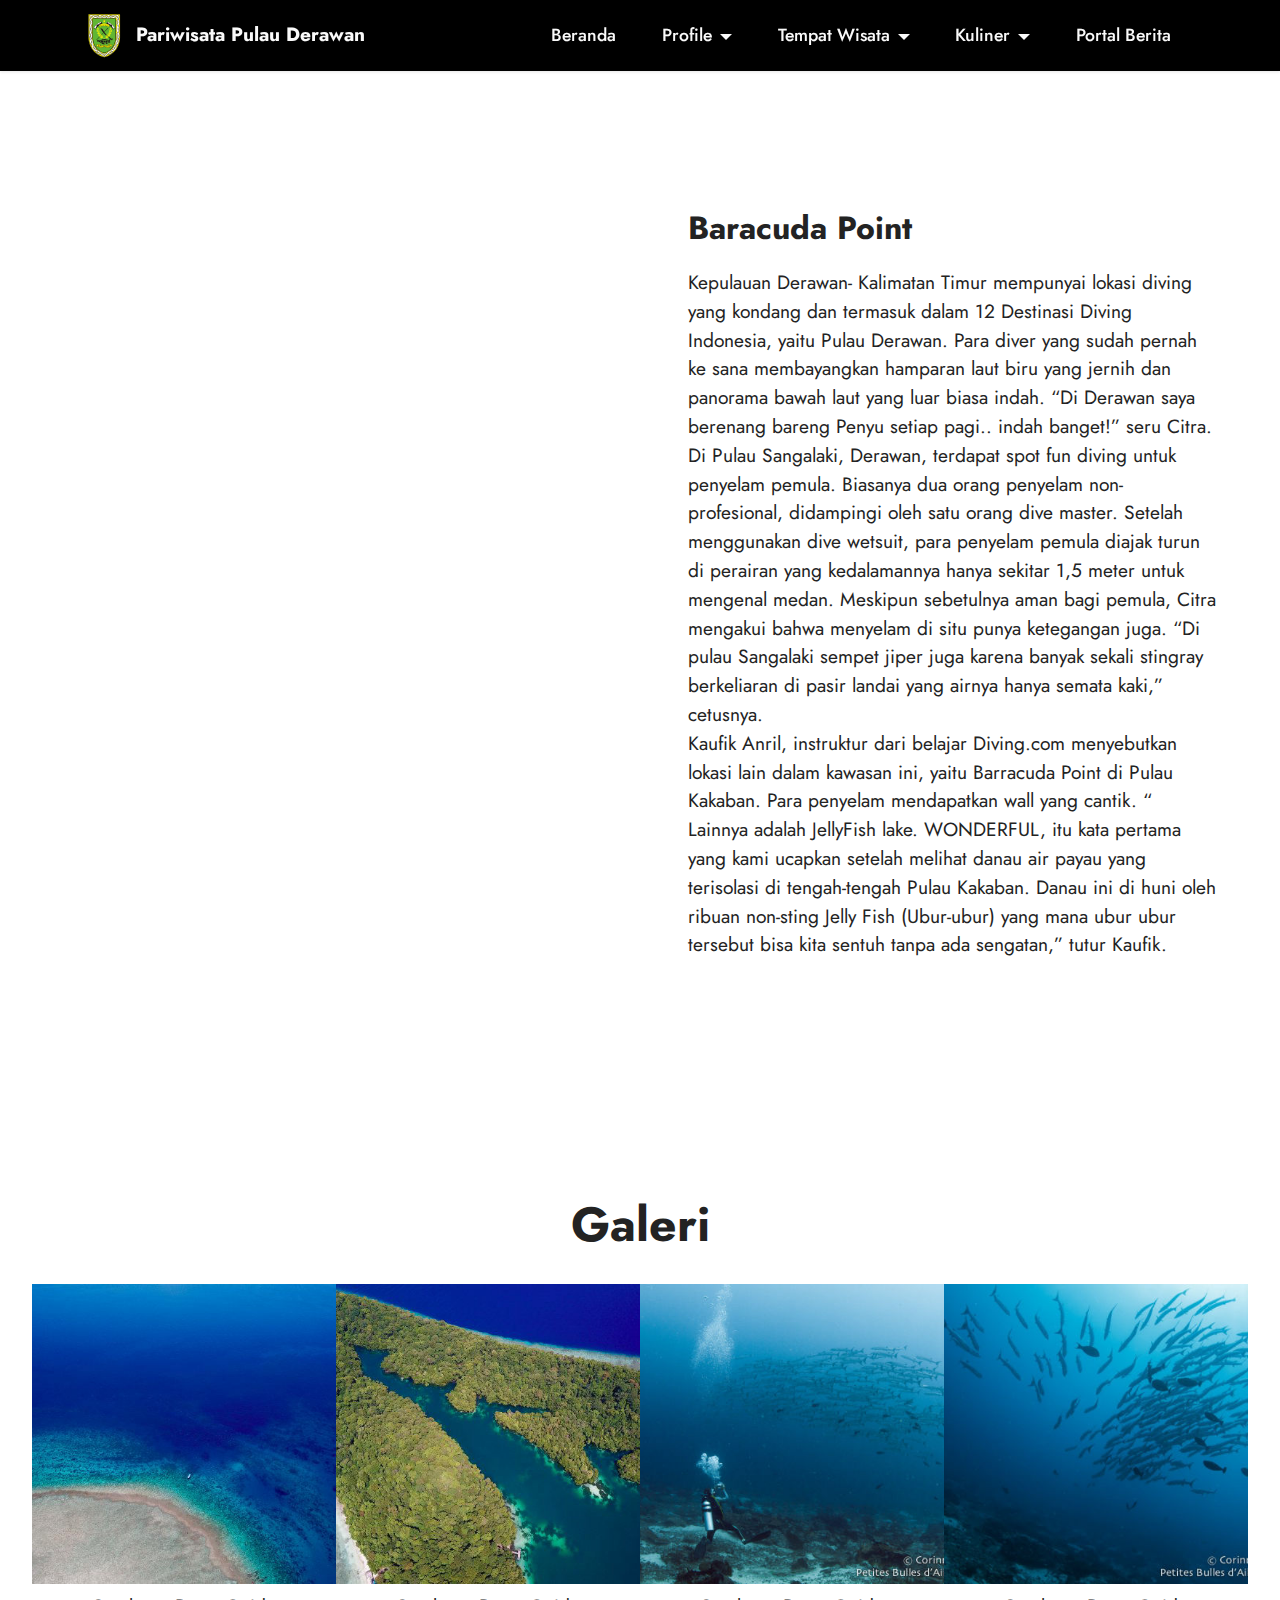
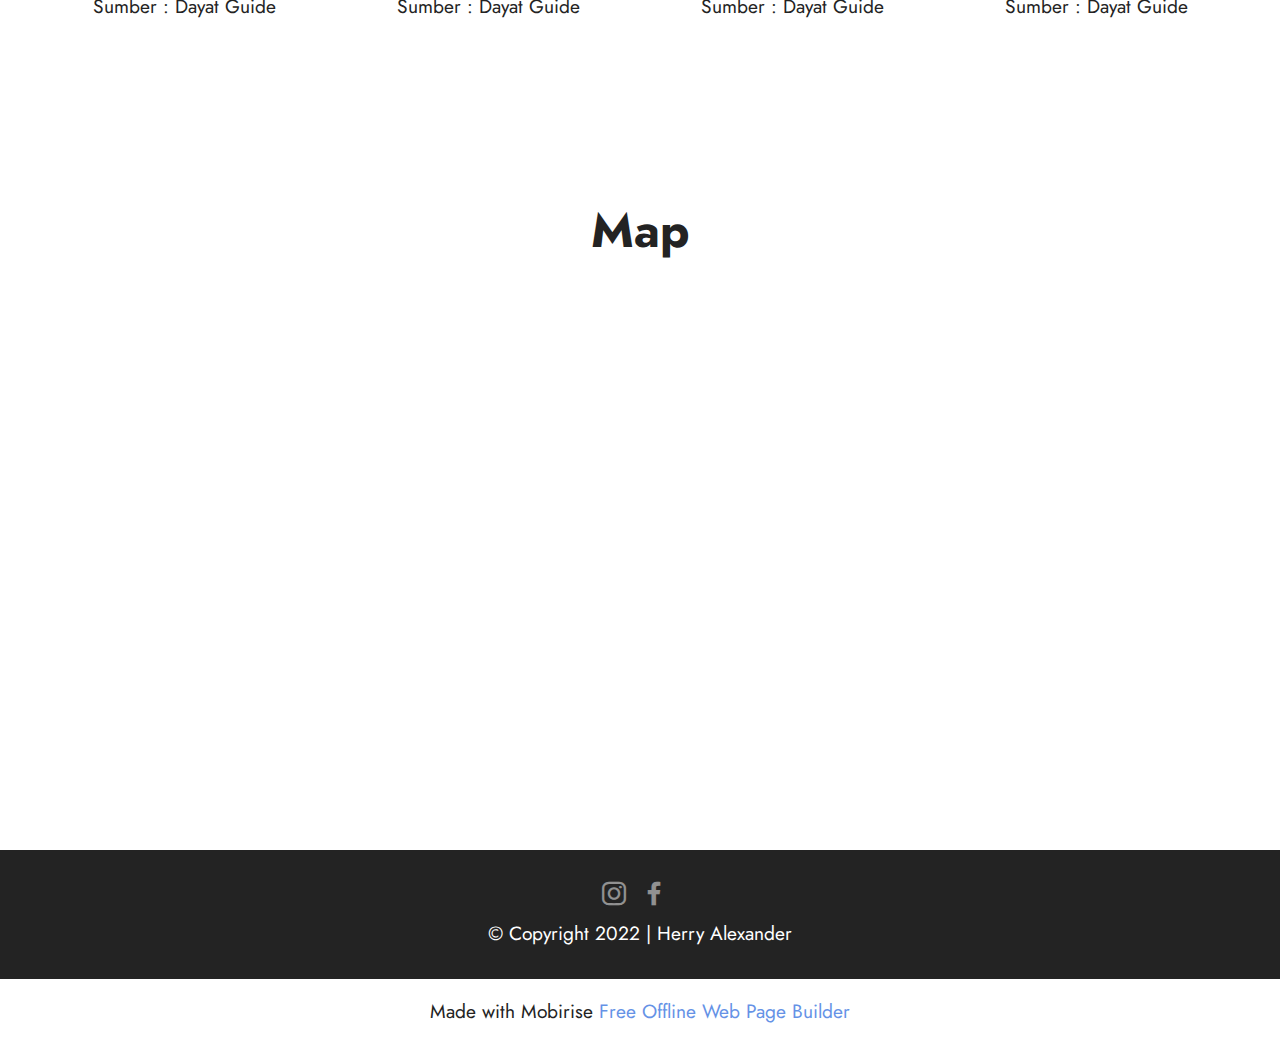
==== commit faa52d94: "update semua" ====
--- a/baracuda.html
+++ b/baracuda.html
@@ -56,7 +56,7 @@
                 <ul class="navbar-nav nav-dropdown nav-right" data-app-modern-menu="true"><li class="nav-item"><a class="nav-link link text-white text-primary display-4" href="index.html">Beranda</a></li>
                     <li class="nav-item dropdown"><a class="nav-link link text-white dropdown-toggle display-4" href="https://mobiri.se" data-toggle="dropdown-submenu" data-bs-toggle="dropdown" data-bs-auto-close="outside" aria-expanded="false">Profile</a><div class="dropdown-menu" aria-labelledby="dropdown-473"><a class="text-white dropdown-item text-primary display-4" href="profile.html#header2-b">Sejarah</a><a class="text-white dropdown-item text-primary display-4" href="profile.html#content5-c">Visi dan Misi</a><a class="text-white dropdown-item text-primary display-4" href="profile.html#image1-e">Struktur Organisasi</a><a class="text-white dropdown-item text-primary display-4" href="profile.html#contacts3-12">Kontak</a></div></li>
                     <li class="nav-item dropdown"><a class="nav-link link text-white dropdown-toggle display-4" href="https://mobiri.se" data-toggle="dropdown-submenu" data-bs-toggle="dropdown" data-bs-auto-close="outside" aria-expanded="false">Tempat Wisata</a><div class="dropdown-menu" aria-labelledby="dropdown-120"><a class="text-white dropdown-item text-primary display-4" href="tamanbawahlaut.html">Taman Bawah Laut</a><a class="text-white dropdown-item text-primary display-4" href="hutanmangrove.html">Hutan Mangrove</a><a class="text-white dropdown-item text-primary display-4" href="whileshark.html">While Shark Point</a><a class="text-white dropdown-item text-primary display-4" href="baracuda.html">Baracuda Point</a></div>
-                    </li><li class="nav-item dropdown"><a class="nav-link link text-white dropdown-toggle display-4" href="https://mobiri.se" data-toggle="dropdown-submenu" data-bs-toggle="dropdown" data-bs-auto-close="outside" aria-expanded="false">Kuliner</a><div class="dropdown-menu" aria-labelledby="dropdown-510"><a class="text-white show dropdown-item text-primary display-4" href="kuliner.html#image1-y">Kima</a><a class="text-white show dropdown-item text-primary display-4" href="kuliner.html#image2-z">Tehe-tehe</a><a class="text-white show dropdown-item text-primary display-4" href="kuliner.html#image1-10">Sarang Semut</a><a class="text-white show dropdown-item text-primary display-4" href="kuliner.html#image2-11">Kulabutan</a></div></li><li class="nav-item"><a class="nav-link link text-white show text-primary display-4" href="https://dispar.kaltimprov.go.id/category/berita-terkini/" target="_blank">Portal Berita</a></li></ul>
+                    </li><li class="nav-item dropdown"><a class="nav-link link text-white dropdown-toggle show display-4" href="https://mobiri.se" data-toggle="dropdown-submenu" data-bs-toggle="dropdown" data-bs-auto-close="outside" aria-expanded="false">Kuliner</a><div class="dropdown-menu show" aria-labelledby="dropdown-510" data-bs-popper="none"><a class="text-white show dropdown-item text-primary display-4" href="kuliner.html#image1-y">Kima</a><a class="text-white show dropdown-item text-primary display-4" href="kuliner.html#image2-z">Tehe-tehe</a><a class="text-white show dropdown-item text-primary display-4" href="kuliner.html#image1-10">Sarang Semut</a><a class="text-white show dropdown-item text-primary display-4" href="kuliner.html#image2-11">Kulabutan</a></div></li><li class="nav-item"><a class="nav-link link text-white show text-primary display-4" href="https://dispar.kaltimprov.go.id/category/berita-terkini/" target="_blank">Portal Berita</a></li></ul>
                 
                 
             </div>
@@ -103,48 +103,48 @@
         </div>
         <div class="row mbr-gallery mt-4">
             <div class="col-12 col-md-6 col-lg-3 item gallery-image active">
-                <div class="item-wrapper" data-toggle="modal" data-bs-toggle="modal" data-target="#tdUzohwNGi-modal" data-bs-target="#tdUzohwNGi-modal">
-                    <img class="w-100" src="assets/images/reef-of-sangalaki-550x413.jpg" alt="Mobirise Website Builder" data-slide-to="0" data-bs-slide-to="0" data-target="#lb-tdUzohwNGi" data-bs-target="#lb-tdUzohwNGi">
-                    <div class="icon-wrapper">
-                        <span class="mobi-mbri mobi-mbri-search mbr-iconfont mbr-iconfont-btn"></span>
-                    </div>
-                </div>
-                
+                <div class="item-wrapper" data-toggle="modal" data-bs-toggle="modal" data-target="#tfpecA80SO-modal" data-bs-target="#tfpecA80SO-modal">
+                    <img class="w-100" src="assets/images/reef-of-sangalaki-550x413.jpg" alt="Mobirise Website Builder" data-slide-to="0" data-bs-slide-to="0" data-target="#lb-tfpecA80SO" data-bs-target="#lb-tfpecA80SO">
+                    <div class="icon-wrapper">
+                        <span class="mobi-mbri mobi-mbri-search mbr-iconfont mbr-iconfont-btn"></span>
+                    </div>
+                </div>
+                <h6 class="mbr-item-subtitle mbr-fonts-style align-center mb-2 mt-2 display-7">Sumber : Dayat Guide</h6>
             </div><div class="col-12 col-md-6 col-lg-3 item gallery-image">
-                <div class="item-wrapper" data-toggle="modal" data-bs-toggle="modal" data-target="#tdUzohwNGi-modal" data-bs-target="#tdUzohwNGi-modal">
-                    <img class="w-100" src="assets/images/jellyfish-lake-the-t-550x413.jpg" alt="Mobirise Website Builder" data-slide-to="1" data-bs-slide-to="1" data-target="#lb-tdUzohwNGi" data-bs-target="#lb-tdUzohwNGi">
-                    <div class="icon-wrapper">
-                        <span class="mobi-mbri mobi-mbri-search mbr-iconfont mbr-iconfont-btn"></span>
-                    </div>
-                </div>
-                
+                <div class="item-wrapper" data-toggle="modal" data-bs-toggle="modal" data-target="#tfpecA80SO-modal" data-bs-target="#tfpecA80SO-modal">
+                    <img class="w-100" src="assets/images/jellyfish-lake-the-t-550x413.jpg" alt="Mobirise Website Builder" data-slide-to="1" data-bs-slide-to="1" data-target="#lb-tfpecA80SO" data-bs-target="#lb-tfpecA80SO">
+                    <div class="icon-wrapper">
+                        <span class="mobi-mbri mobi-mbri-search mbr-iconfont mbr-iconfont-btn"></span>
+                    </div>
+                </div>
+                <h6 class="mbr-item-subtitle mbr-fonts-style align-center mb-2 mt-2 display-7">Sumber : Dayat Guide</h6>
             </div>
             <div class="col-12 col-md-6 col-lg-3 item gallery-image">
-                <div class="item-wrapper" data-toggle="modal" data-bs-toggle="modal" data-target="#tdUzohwNGi-modal" data-bs-target="#tdUzohwNGi-modal">
-                    <img class="w-100" src="assets/images/kakaban-barracuda-6-566x377.jpg" alt="Mobirise Website Builder" data-slide-to="2" data-bs-slide-to="2" data-target="#lb-tdUzohwNGi" data-bs-target="#lb-tdUzohwNGi">
-                    <div class="icon-wrapper">
-                        <span class="mobi-mbri mobi-mbri-search mbr-iconfont mbr-iconfont-btn"></span>
-                    </div>
-                </div>
-                
+                <div class="item-wrapper" data-toggle="modal" data-bs-toggle="modal" data-target="#tfpecA80SO-modal" data-bs-target="#tfpecA80SO-modal">
+                    <img class="w-100" src="assets/images/kakaban-barracuda-6-566x377.jpg" alt="Mobirise Website Builder" data-slide-to="2" data-bs-slide-to="2" data-target="#lb-tfpecA80SO" data-bs-target="#lb-tfpecA80SO">
+                    <div class="icon-wrapper">
+                        <span class="mobi-mbri mobi-mbri-search mbr-iconfont mbr-iconfont-btn"></span>
+                    </div>
+                </div>
+                <h6 class="mbr-item-subtitle mbr-fonts-style align-center mb-2 mt-2 display-7">Sumber : Dayat Guide</h6>
             </div><div class="col-12 col-md-6 col-lg-3 item gallery-image">
-                <div class="item-wrapper" data-toggle="modal" data-bs-toggle="modal" data-target="#tdUzohwNGi-modal" data-bs-target="#tdUzohwNGi-modal">
-                    <img class="w-100" src="assets/images/kakaban-barracuda-4-500x3332x-566x377.jpg" alt="Mobirise Website Builder" data-slide-to="3" data-bs-slide-to="3" data-target="#lb-tdUzohwNGi" data-bs-target="#lb-tdUzohwNGi">
-                    <div class="icon-wrapper">
-                        <span class="mobi-mbri mobi-mbri-search mbr-iconfont mbr-iconfont-btn"></span>
-                    </div>
-                </div>
-                
-            </div>
-            
-            
-        </div>
-
-        <div class="modal mbr-slider" tabindex="-1" role="dialog" aria-hidden="true" id="tdUzohwNGi-modal">
+                <div class="item-wrapper" data-toggle="modal" data-bs-toggle="modal" data-target="#tfpecA80SO-modal" data-bs-target="#tfpecA80SO-modal">
+                    <img class="w-100" src="assets/images/kakaban-barracuda-4-500x3332x-566x377.jpg" alt="Mobirise Website Builder" data-slide-to="3" data-bs-slide-to="3" data-target="#lb-tfpecA80SO" data-bs-target="#lb-tfpecA80SO">
+                    <div class="icon-wrapper">
+                        <span class="mobi-mbri mobi-mbri-search mbr-iconfont mbr-iconfont-btn"></span>
+                    </div>
+                </div>
+                <h6 class="mbr-item-subtitle mbr-fonts-style align-center mb-2 mt-2 display-7">Sumber : Dayat Guide</h6>
+            </div>
+            
+            
+        </div>
+
+        <div class="modal mbr-slider" tabindex="-1" role="dialog" aria-hidden="true" id="tfpecA80SO-modal">
             <div class="modal-dialog" role="document">
                 <div class="modal-content">
                     <div class="modal-body">
-                        <div class="carousel slide" id="lb-tdUzohwNGi" data-interval="5000" data-bs-interval="5000">
+                        <div class="carousel slide" id="lb-tfpecA80SO" data-interval="5000" data-bs-interval="5000">
                             <div class="carousel-inner">
                                 <div class="carousel-item active">
                                     <img class="d-block w-100" src="assets/images/reef-of-sangalaki-550x413.jpg" alt="Mobirise Website Builder">
@@ -160,18 +160,18 @@
                                 
                             </div>
                             <ol class="carousel-indicators">
-                                <li data-slide-to="0" data-bs-slide-to="0" class="active" data-target="#lb-tdUzohwNGi" data-bs-target="#lb-tdUzohwNGi"></li>
-                                <li data-slide-to="1" data-bs-slide-to="1" data-target="#lb-tdUzohwNGi" data-bs-target="#lb-tdUzohwNGi"></li>
-                                <li data-slide-to="2" data-bs-slide-to="2" data-target="#lb-tdUzohwNGi" data-bs-target="#lb-tdUzohwNGi"></li>
-                                <li data-slide-to="3" data-bs-slide-to="3" data-target="#lb-tdUzohwNGi" data-bs-target="#lb-tdUzohwNGi"></li>
+                                <li data-slide-to="0" data-bs-slide-to="0" class="active" data-target="#lb-tfpecA80SO" data-bs-target="#lb-tfpecA80SO"></li>
+                                <li data-slide-to="1" data-bs-slide-to="1" data-target="#lb-tfpecA80SO" data-bs-target="#lb-tfpecA80SO"></li>
+                                <li data-slide-to="2" data-bs-slide-to="2" data-target="#lb-tfpecA80SO" data-bs-target="#lb-tfpecA80SO"></li>
+                                <li data-slide-to="3" data-bs-slide-to="3" data-target="#lb-tfpecA80SO" data-bs-target="#lb-tfpecA80SO"></li>
                             </ol>
                             <a role="button" href="" class="close" data-dismiss="modal" data-bs-dismiss="modal" aria-label="Close">
                             </a>
-                            <a class="carousel-control-prev carousel-control" role="button" data-slide="prev" data-bs-slide="prev" href="#lb-tdUzohwNGi">
+                            <a class="carousel-control-prev carousel-control" role="button" data-slide="prev" data-bs-slide="prev" href="#lb-tfpecA80SO">
                                 <span class="mobi-mbri mobi-mbri-arrow-prev" aria-hidden="true"></span>
                                 <span class="sr-only visually-hidden">Previous</span>
                             </a>
-                            <a class="carousel-control-next carousel-control" role="button" data-slide="next" data-bs-slide="next" href="#lb-tdUzohwNGi">
+                            <a class="carousel-control-next carousel-control" role="button" data-slide="next" data-bs-slide="next" href="#lb-tfpecA80SO">
                                 <span class="mobi-mbri mobi-mbri-arrow-next" aria-hidden="true"></span>
                                 <span class="sr-only visually-hidden">Next</span>
                             </a>
@@ -231,7 +231,7 @@
             </div>
         </div>
     </div>
-</section><section class="display-7" style="padding: 0;align-items: center;justify-content: center;flex-wrap: wrap;    align-content: center;display: flex;position: relative;height: 4rem;"><a href="https://mobiri.se/2832314" style="flex: 1 1;height: 4rem;position: absolute;width: 100%;z-index: 1;"><img alt="" style="height: 4rem;" src="[data-uri]"></a><p style="margin: 0;text-align: center;" class="display-7">Created with &#8204;</p><a style="z-index:1" href="https://mobirise.com"> Web Site  Builder Software</a></section><script src="assets/bootstrap/js/bootstrap.bundle.min.js"></script>  <script src="assets/smoothscroll/smooth-scroll.js"></script>  <script src="assets/ytplayer/index.js"></script>  <script src="assets/dropdown/js/navbar-dropdown.js"></script>  <script src="assets/playervimeo/vimeo_player.js"></script>  <script src="assets/theme/js/script.js"></script>  
+</section><section class="display-7" style="padding: 0;align-items: center;justify-content: center;flex-wrap: wrap;    align-content: center;display: flex;position: relative;height: 4rem;"><a href="https://mobiri.se/2832314" style="flex: 1 1;height: 4rem;position: absolute;width: 100%;z-index: 1;"><img alt="" style="height: 4rem;" src="[data-uri]"></a><p style="margin: 0;text-align: center;" class="display-7">Made with Mobirise &#8204;</p><a style="z-index:1" href="https://mobirise.com/offline-website-builder.html">Free Offline Web Page Builder</a></section><script src="assets/bootstrap/js/bootstrap.bundle.min.js"></script>  <script src="assets/smoothscroll/smooth-scroll.js"></script>  <script src="assets/ytplayer/index.js"></script>  <script src="assets/dropdown/js/navbar-dropdown.js"></script>  <script src="assets/playervimeo/vimeo_player.js"></script>  <script src="assets/theme/js/script.js"></script>  
   
   
 </body>
--- a/assets/mobirise/css/mbr-additional.css
+++ b/assets/mobirise/css/mbr-additional.css
@@ -2199,7 +2199,7 @@
   padding-right: 0;
 }
 .cid-tdIa28grd2 .item-wrapper {
-  height: 100%;
+  height: 300px;
   position: relative;
 }
 .cid-tdIa28grd2 .item-wrapper img {
@@ -2981,7 +2981,7 @@
   padding-right: 0;
 }
 .cid-tdIam2i3Sk .item-wrapper {
-  height: 100%;
+  height: 300px;
   position: relative;
 }
 .cid-tdIam2i3Sk .item-wrapper img {
@@ -3766,7 +3766,7 @@
   padding-right: 0;
 }
 .cid-tdIaLpy2cB .item-wrapper {
-  height: 100%;
+  height: 300px;
   position: relative;
 }
 .cid-tdIaLpy2cB .item-wrapper img {
@@ -4548,7 +4548,7 @@
   padding-right: 0;
 }
 .cid-tdI9pqpzyU .item-wrapper {
-  height: 100%;
+  height: 300px;
   position: relative;
 }
 .cid-tdI9pqpzyU .item-wrapper img {
--- a/assets/mobirise/css/mbr-additional.css
+++ b/assets/mobirise/css/mbr-additional.css
@@ -2199,7 +2199,7 @@
   padding-right: 0;
 }
 .cid-tdIa28grd2 .item-wrapper {
-  height: 100%;
+  height: 300px;
   position: relative;
 }
 .cid-tdIa28grd2 .item-wrapper img {
@@ -2981,7 +2981,7 @@
   padding-right: 0;
 }
 .cid-tdIam2i3Sk .item-wrapper {
-  height: 100%;
+  height: 300px;
   position: relative;
 }
 .cid-tdIam2i3Sk .item-wrapper img {
@@ -3766,7 +3766,7 @@
   padding-right: 0;
 }
 .cid-tdIaLpy2cB .item-wrapper {
-  height: 100%;
+  height: 300px;
   position: relative;
 }
 .cid-tdIaLpy2cB .item-wrapper img {
@@ -4548,7 +4548,7 @@
   padding-right: 0;
 }
 .cid-tdI9pqpzyU .item-wrapper {
-  height: 100%;
+  height: 300px;
   position: relative;
 }
 .cid-tdI9pqpzyU .item-wrapper img {
